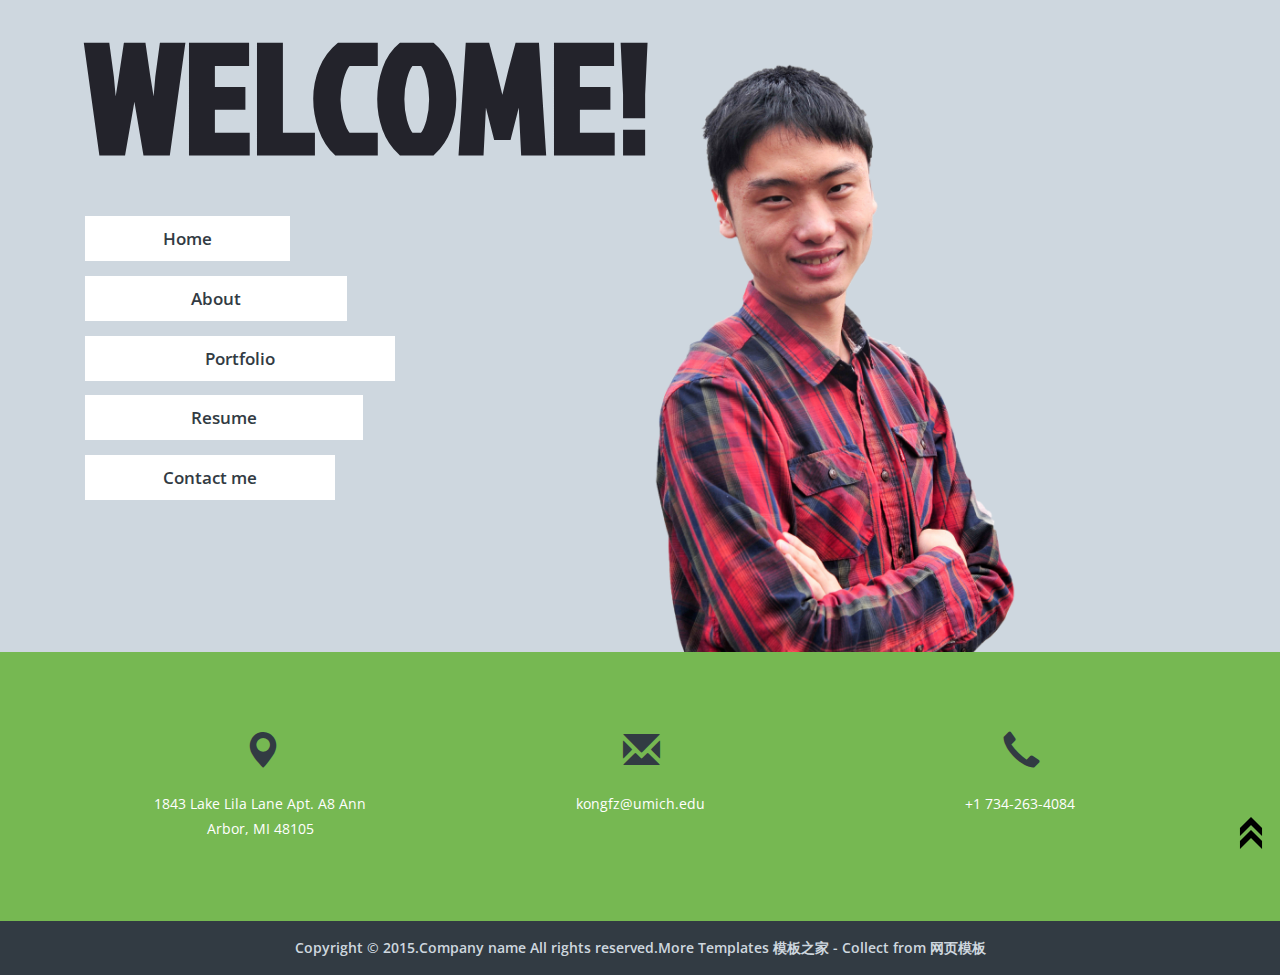
==== index.html @ 65437d1b "first" ====
<!DOCTYPE html>
<html>
<head>
	<title>Fanzhong Kong's website</title>
	<!--fonts-->
		<link href='http://fonts.useso.com/css?family=Jockey+One' rel='stylesheet' type='text/css'>
		<link href='http://fonts.useso.com/css?family=Open+Sans:300italic,400italic,600italic,700italic,800italic,400,300,600,700,800' rel='stylesheet' type='text/css'>
	<!--//fonts-->
			<link href="css/bootstrap.css" rel="stylesheet">
			<link href="css/style.css" rel="stylesheet" type="text/css" media="all" />
	
		<meta name="viewport" content="width=device-width, initial-scale=1">
		<meta http-equiv="Content-Type" content="text/html; charset=utf-8" />
		<meta name="keywords" content="Fanzhong Kong Resume"/>
		<meta name="author" content="Fanzhong Kong">
		<script type="application/x-javascript"> addEventListener("load", function() { setTimeout(hideURLbar, 0); }, false); function hideURLbar(){ window.scrollTo(0,1); } </script>
	
		<script type="text/javascript" src="js/jquery.min.js"></script>
		<script src="js/modernizr.custom.97074.js"></script>
</head>
<body>
<!-- banner -->
<div id="home" class="banner">
	<div class="container">
		<div class="banner-grids">
			<div class="col-md-4 navigation">
				<div class="nav-left">
					<div class="grid__item color-4">
						<a class="link link--kumya" href="#home"><span data-letters="Welcome">Welcome!</span></a>
					</div>
				</div>
				<div class="nav-right">
						<span class="menu"><img src="images/menu.png" alt="" /></span>
							<nav class="cl-effect-1">
								<ul class="nav1">
									<li><a class="scroll" href="#home">Home</a></li>
									<li><a class="scroll" href=".\about.html">About</a></li>
									<li><a class="scroll" href="Project.html">Portfolio</a></li>
									<li><a class="scroll" href="res2.pdf">Resume</a></li>
									<li><a class="scroll" href="#contact">Contact me</a></li>
								</ul>
							</nav>
							<!-- script for menu -->
							<script> 
								$( "span.menu" ).click(function() {
								$( "ul.nav1" ).slideToggle( 300, function() {
								 // Animation complete.
								});
								});
							</script>
							<!-- //script for menu -->

				</div>
				<div class="clearfix"></div>
			</div>
			<div class="col-md-8 banner-image text-center">
				<img src="images/banner.png" width = "100%" height = "100%" alt=""/>
			</div>
			<div class="clearfix"></div>
		</div>
	</div>
</div>
<!-- contact-us -->
<div id="contact" class="contact-us">
	<div class="container">
		<div class="contact-grids">
			<div class="col-md-4 contact-grid text-center">
				<div class="point-icon"><span class="glyphicon glyphicon-map-marker" aria-hidden="true"></span></div>
				<p>1843 Lake Lila Lane Apt. A8 Ann Arbor, MI 48105</p>
			</div>
			<div class="col-md-4 contact-grid text-center">
				<div class="point-icon"><span class="glyphicon glyphicon-envelope" aria-hidden="true"></span></div>
				<p><a href="mailto:kongfz@umich.edu">kongfz@umich.edu</a></p>
			</div>
			<div class="col-md-4 contact-grid text-center">
				<div class="point-icon"><span class="glyphicon glyphicon-earphone" aria-hidden="true"></span></div>
				<p>+1 734-263-4084</p>
			</div>
			<div class="clearfix"></div>
		</div>
    </div>
</div>
<!-- //contact-us -->
<footer>
<div class="copy-right">
	<div class="container">
		<p>Copyright &copy; 2015.Company name All rights reserved.More Templates <a href="http://www.cssmoban.com/" target="_blank" title="模板之家">模板之家</a> - Collect from <a href="http://www.cssmoban.com/" title="网页模板" target="_blank">网页模板</a></p>
	</div>
</div>
</footer>
	<a href="#" id="toTop" style="display: block;"> <span id="toTopHover" style="opacity: 1;"> </span></a>
<!-- //smooth scrolling -->
</body>
</html>
---- css/style.css ----
body{
	margin:0;
	padding:0;
	background:#fff;
	font-family: 'Open Sans', sans-serif !important;
 }
body a{
	transition:0.5s all;
	-webkit-transition:0.5s all;
	-moz-transition:0.5s all;
	-o-transition:0.5s all;
	-ms-transition:0.5s all;
}
h1,h2,h3,h4,h5,h6{
	margin:0;			   
}
p{
	margin:0;
}
ul{
margin:0;
padding:0;
}
/*-- banner --*/
.banner{
background:#ced7df;
}
/*-- menu --*/
.nav-right span{
	display:none;
	}
/*-- //menu --*/
.banner-grids{
margin-top:0px;
}
.navigation {
  padding-top: 18px;
}
.nav-right ul {
  padding: 0;
  margin: 38px 0 0 0;
}
.nav-right ul li{
display:block;
  line-height: 4.2em;
}
.nav-right ul li a {
  color: #323b43;
  margin: 0px 0px;
  font-size: 17px;
  padding: 11px 104px;
  background: #fff;
  font-weight: 600;
  text-decoration: none;
}
.nav-left a {
  font-size: 11em;
  font-weight: 600;
 color: #23232b;
  text-transform: uppercase;
  text-decoration: none;
font-family: 'Jockey One', sans-serif;
}
.copyrights{
	text-indent:-9999px;
	height:0;
	line-height:0;
	font-size:0;
	overflow:hidden;
}
.nav-right ul li:nth-child(2) a {
  padding: 11px 90px;
}
.nav-right ul li:nth-child(1) a {
  padding: 11px 62px;
}
.nav-right ul li:nth-child(4) a {
  padding: 11px 90px;
}
.nav-right ul li:nth-child(5) a {
  padding: 11px 62px;
}
.nav-right ul li a:hover{
	color:#323b43;
	transition:.5s all;
	-webkit-transition:.5s all;
	-moz-transition:.5s all;
	-o-transition:.5s all;
	-ms-transition:.5s all;
	}

/*-- //banner --*/
/*-- effect for nav --*/
.cl-effect-1 a::before,
.cl-effect-1 a::after {
	display: inline-block;
	opacity: 0;
	-webkit-transition: -webkit-transform 0.3s, opacity 0.2s;
	-moz-transition: -moz-transform 0.3s, opacity 0.2s;
	transition: transform 0.3s, opacity 0.2s;
}

.cl-effect-1 a::before {
	margin-right: 10px;
	content: '[';
	-webkit-transform: translateX(20px);
	-moz-transform: translateX(20px);
	transform: translateX(20px);
}

.cl-effect-1 a::after {
	margin-left: 10px;
	content: ']';
	-webkit-transform: translateX(-20px);
	-moz-transform: translateX(-20px);
	transform: translateX(-20px);
}

.cl-effect-1 a:hover::before,
.cl-effect-1 a:hover::after,
.cl-effect-1 a:focus::before,
.cl-effect-1 a:focus::after {
	opacity: 1;
	-webkit-transform: translateX(0px);
	-moz-transform: translateX(0px);
	transform: translateX(0px);
}
/*-- //effect --*/
/*-- my skills --*/
/*--- circles --*/
.our-skills{
background:#323b43;
padding:80px 0;
}
.circles-text-wrp {
	font-size: 30px;
	color: #fff;
	font-weight: 300;
	}
/*--- //circles --*/
.skill-grids {
  margin-top: 60px;
}
.skills-grid p{
	margin: 34px 0 0 0;
	font-size: 22px;
	color: #ced7df;
	}
.skill-info h2{
font-family: 'Jockey One', sans-serif;
	margin: 0;
	color: #ced7df;
	font-size: 44px;
	text-align:center;
	font-weight:400;
	}
/*-- //my skills --*/
/*-- gallery --*/
div#portfolio {
  background: #ced7df;
  padding: 80px 0;
}
.da-thumbs {
	list-style: none;
	position: relative;
	margin: 0;
	padding: 0;
}
.da-thumbs li {
  float: left;
  margin: 0.4%;
  background:#fff;
  padding: 8px;
  position: relative;
  width: 32.4%;
}
.da-thumbs li a,
.da-thumbs li a img {
  display: block;
  position: relative;
  width: 100%;
}
.da-thumbs li a {
	overflow: hidden;
}
.da-thumbs li a div {
  position: absolute;
  background:#ced7df;
  width: 100%;
  height: 100%;
}
.da-thumbs li a div  h5 {
  font-family: 'Jockey One', sans-serif;
  color: #323b43;
  font-size: 24px;
  margin: 4.2em 0 0 0;
  text-align: center;
}
/*--//gallery--*/
.gallery h3{
  font-family: 'Jockey One', sans-serif;
  margin: 0;
  color: #76b852;
  font-size: 44px;
  text-align: center;
  font-weight: 400;
  }
ul#da-thumbs {
  margin-top: 60px;
}
.banner-image img{
width:57%;
}

/* Kumya */
.link--kumya {
	font-size: 6.5em;
	overflow: hidden;
	line-height: 1;
	
	color:#4eacff;
}

.link--kumya:hover {
	color: #fff;
}

.link--kumya::after {
	content: '';
	position: absolute;
	top: 0;
	right: 0;
	z-index: -1;
	background: #242424;
	-webkit-transform: translate3d(101%,0,0);
	transform: translate3d(101%,0,0);
	-webkit-transition: -webkit-transform 0.5s;
	transition: transform 0.5s;
	-webkit-transition-timing-function: cubic-bezier(0.7,0,0.3,1);
	transition-timing-function: cubic-bezier(0.7,0,0.3,1);
}

.link--kumya:hover::after {
	-webkit-transform: translate3d(0,0,0);
	transform: translate3d(0,0,0);
}

.link--kumya span {
	display: block;
	position: relative;
}

.link--kumya span::before {
	content: attr(data-letters);
	position: absolute;
	color:#4eacff;
	left: 0;
	overflow: hidden;
	white-space: nowrap;
	width: 0%;
	-webkit-transition: width 0.5s;
	transition: width 0.5s;
	-webkit-transition-timing-function: cubic-bezier(0.7,0,0.3,1);
	transition-timing-function: cubic-bezier(0.7,0,0.3,1);
}

.link--kumya:hover span::before {
	width: 100%;
}
/*--about--*/
.about-grids {
  margin-top: 60px;
}
.about {
  background:#76b852;
  padding: 80px 0;
}
.about-info h3 {
  font-family: 'Jockey One', sans-serif;
  margin: 0;
  color:#323b43;
  font-size: 44px;
  text-align: center;
  font-weight: 400;
}
.about-info h4 {
  text-align: center;
  font-size: 17px;
  color:#d9ffc4;
  font-weight: 600;
  margin: 10px 0 16px 0;
  font-style: italic;
}
.about-info p {
  text-align: center;
  font-size: 14px;
  color: #fff;
  width: 71%;
  margin: 0 auto;
  line-height: 1.8em;
}
.about-grid h4{
  font-family: 'Jockey One', sans-serif;
  text-align: left;
  color: #d9ffc4;
  font-size: 24px;
  text-transform: uppercase;
}
.about-grid p{
  text-align: left;
  color: #fff;
  font-size: 14px;
  line-height: 1.8em;
  padding: 2em 0 0 0;
}
/*--/about--*/
/*--services--*/
.services{
background:#59626a;
padding:80px 0;
}
.ser-head h3{
  font-family: 'Jockey One', sans-serif;
  margin: 0;
  color: #76b852;
  font-size: 44px;
  text-align: center;
  font-weight: 400;
}
.wel-grids{
margin-top:50px;
}
.wel-grid .icon {
  width: 100px;
  height: 100px;
  border-radius: 50%;
  background:#76b852;
  margin: 0 auto;
  text-align: center;
  position: relative;	
}
.btm-clr .glyphicon-star,.btm-clr .glyphicon-cog,.btm-clr .glyphicon-map-marker,.btm-clr .glyphicon-thumbs-up,.btm-clr .glyphicon-globe {
  z-index: 9999;
  top: 27px;
  left: 0px;
  font-size: 45px;
  color: #fff;
}
.btm-clr .glyphicon-pencil{
   z-index: 9999;
  top: 31px;
  left: 1px;
  font-size: 37px;
  color: #fff; 
 }
.wel-grid .icon img {
  padding: 23px 0 0 0;
  position: relative;
  z-index: 100;
  transition: all 0.3s ease 0s;
}
.wel-grid .icon:before {
  content: '';
  width: 100%;
  height: 100%;
  border-radius: 50%;
  background:#323b43;
  position: absolute;
  top: 0;
  left: 0;
  z-index: 10;
  -webkit-transform: scale(0);
  -moz-transform: scale(0);
  -ms-transform: scale(0);
  -o-transform: scale(0);
  transform: scale(0);
  transition: all 0.3s ease 0s;
}
.wel-grid:hover .icon img {
  -webkit-transform: scale(0.9);
  -moz-transform: scale(0.9);
  -ms-transform: scale(0.9);
  -o-transform: scale(0.9);
  transform: scale(0.9);
}
.wel-grid:hover .icon:before {
  -webkit-transform: scale(1);
  -moz-transform: scale(1);
  -ms-transform: scale(1);
  -o-transform: scale(1);
  transform: scale(1);
}
.wel-grid.btm-gre  .icon {
  width: 100px;
  height: 100px;
  border-radius: 50%;
  background: #323b43;
  margin: 0 auto;
  text-align: center;
  position: relative;	
}
.wel-grid.btm-gre .icon:before {
  content: '';
  width: 100%;
  height: 100%;
  border-radius: 50%;
  background:#76b852;
  position: absolute;
  top: 0;
  left: 0;
  z-index: 10;
  -webkit-transform: scale(0);
  -moz-transform: scale(0);
  -ms-transform: scale(0);
  -o-transform: scale(0);
  transform: scale(0);
  transition: all 0.3s ease 0s;
}
.wel-grid.btm-gre:hover .icon img {
  -webkit-transform: scale(0.9);
  -moz-transform: scale(0.9);
  -ms-transform: scale(0.9);
  -o-transform: scale(0.9);
  transform: scale(0.9);
}
.wel-grid.btm-gre:hover .icon:before {
  -webkit-transform: scale(1);
  -moz-transform: scale(1);
  -ms-transform: scale(1);
  -o-transform: scale(1);
  transform: scale(1);
}
.wel-grid h3{
  margin: 20px 0 16px 0;
  font-size: 20px;
  color: #ced7df;
  font-weight: 600;
}
.wel-grid.btm-gre h3{
color:#76b852 !important;
}
.wel-grid p {
  font-size: 14px;
  margin: 7px 0;
  color:#fff;
  line-height: 1.8em;
}
.wel-grid:nth-child(4),.wel-grid:nth-child(5),.wel-grid:nth-child(6){
margin-top:50px;
}
/*--//services--*/
/*--news--*/
.news{
background:#76b852;
padding:80px 0;
}
.news form input[type="text"] {
  width: 100%;
  color: #898888;
  outline: none;
  font-size: 14px;
  padding: 15px 15px;
  border: none;
  -webkit-appearance: none;
}
.news form input[type="submit"] {
  background: #323b43;
  padding: 13px 10px 12px 10px;
  margin-top: 0px;
  color: #fff;
  font-size: 18px;
  text-transform:uppercase;
  font-weight: 600;
  display: block;
  outline: none;
  border: none;
  width: 100%;
  	transition:0.5s all;
	-webkit-transition:0.5s all;
	-moz-transition:0.5s all;
	-o-transition:0.5s all;
	-ms-transition:0.5s all;
}
.news form input[type="submit"]:hover{
color:#76b852;  
}
.button {
  float: right;
  width: 30%;
}
.name {
  float: left;
  width: 70%;
}
.na-m {
  width: 60%;
  margin: 0 auto;
}
.news h3 {
  font-family: 'Jockey One', sans-serif;
  margin: 0;
  color:#323B43;
  font-size: 44px;
  text-align: center;
  font-weight: 400;
}
.news p {
text-align:center;
  font-size: 14px;
  color: #fff;
  line-height: 1.8em;
  margin: 20px 0 30px 0;
}
/*--//news--*/
/*-- get-in --*/
.get-in-touch{
  background: #ced7df;
		padding:80px 0;
		}
.get-info h3{
  font-family: 'Jockey One', sans-serif;
  margin: 0;
  color: #76b852;
  font-size: 44px;
  text-align: center;
  font-weight: 400;
		}
.get-info h4{
	margin:12px 0;
	color:#898989;
	font-size: 17px;
	}
.get-info p{
line-height:1.8em;
	color: #000;
	margin: 15px auto 45px auto;
	width: 50%;
	font-size: 14px;
	text-align: center;
		}
.map iframe{
	width:100%;
	height:390px;
	}
.contact-us{
  background:#76b852;
	padding: 80px 0 80px 0;
	}
.contact-grid p{
	color: #fff;
  margin: 18px auto 0 auto;
	width: 61%;
	font-size: 14px;
  line-height: 1.8em;
	}
.contact-grid p a{
	color: #fff;
	text-decoration:none;
	}
.contact-grid p a:hover{
	color: #323b43;
	}
.contact-info {
	margin-top: 60px;
	}
.contact-info input[type="text"]{
	width: 31%;
}
.contact-info input[type="text"]:nth-child(3){
margin-right:0;
}
.contact-info input[type="text"],.contact-info textarea{
background:#ffffff;
border:none;
	color: #c9c9c9;
	margin: 0 25px 23px 0;
	padding: 12px 10px;
	outline: none;
	}
.contact-info textarea{
margin-right:0;
	width: 98%;
	resize: none;
	height: 225px;
	}
.contact-info input[type=submit] {
color: #fff;
  padding: 13px 43px;
  font-size: 16px;
  cursor: pointer;
  font-weight: 600;
  background: #323b43;
  border: none;
	}
.contact-info input[type=submit]:hover {
	background:#ced7df;
	color: #323b43;
	transition: .5s all;
	-webkit-transition: .5s all;
	-o-transition: .5s all;
	-ms-transition: .5s all;
	-moz-transition: .5s all;	
	}
.point-icon .glyphicon-map-marker,.point-icon .glyphicon-envelope,.point-icon .glyphicon-earphone{
   z-index: 9999;
  top: 0px;
  left: 1px;
  font-size: 37px;
  color: #323b43; 
 }
/*-- get-in --*/
/*-- copy --*/
.copy-right{
background:#323b43;
padding:17px 0;
}
.copy-right p{
text-align:center;
margin:0 0 0px 0;
font-size:14px;
color: #ced7df;
font-weight:600;
}
.copy-right p a{
text-decoration:none;
color: #ced7df;
}
.copy-right p a:hover{
color:#76b852;
}
/*-- copy --*/
/*-- to-top --*/
#toTop {
	display: none;
	text-decoration: none;
	position: fixed;
	bottom: 52px;
	right: 1%;
	overflow: hidden;
	z-index: 999; 
	width: 32px;
	height: 32px;
	border: none;
	text-indent: 100%;
	background: url("../images/arr.png") no-repeat 0px 0px;
}
#toTopHover {
	width: 32px;
	height: 32px;
	display: block;
	overflow: hidden;
	float: right;
	opacity: 0;
	-moz-opacity: 0;
	filter: alpha(opacity=0);
}
/*-- //to-top --*/
/*-- responsive media queries --*/
@media (max-width: 1024px){
	.nav-left a {
	  font-size: 8em;
	  }
	.nav-right ul li a {
	  font-size: 15px;
	  padding: 10px 70px;
	  }
	.nav-right ul {
	  margin: 27px 0 0 0;
	}
	.nav-right ul li {
	  line-height: 3.8em;
	}
	.nav-right ul li:nth-child(2) a ,.nav-right ul li:nth-child(4) a {
	  padding: 10px 55px;
	}
	.nav-right ul li:nth-child(1) a,.nav-right ul li:nth-child(5) a {
	  padding: 10px 45px;
	}
	.about,.our-skills,div#portfolio,.services,.news,.get-in-touch,.contact-us {
	  padding: 60px 0;
	}
	.about-info p {
	  width: 82%;
	  }
	.about-grids,ul#da-thumbs,.wel-grids,.contact-info,.skill-grids {
	  margin-top: 45px;
	}
	.about-info h3 ,.skill-info h2,.gallery h3,.ser-head h3,.news h3,.get-info h3{
	  font-size: 40px;
	  }
	.about-grid h4 {
	  font-size: 22px;
	  }
	.about-grid p {
	  padding: 1.5em 0 0 0;
	}
	.circles-text-wrp {
	  font-size: 40px !important;
	  }
	.da-thumbs li a div h5 {
	  margin: 3.5em 0 0 0;
	  }
	.na-m {
	  width: 57%;
	  }
	.news form input[type="text"] {
	  padding: 11px 15px;
	  }
	.news form input[type="submit"] {
	  padding: 9px 10px 8px 10px;
	  }
	.get-info p {
	  width: 57%;
	  }
	.map iframe {
	  height: 300px;
	}
	.contact-grid p {
	  width: 68%;
	  }
	.contact-info input[type="text"], .contact-info textarea {
	  padding: 10px 10px;
	  }
	.contact-info textarea {
	  width: 100%;
	  height: 192px;
	}
	.contact-info input[type="text"] {
	  width: 32%;
	}
	.contact-info input[type="text"], .contact-info textarea {
	  margin: 0 15px 23px 0;
	}
	.contact-info input[type=submit] {
	  padding: 10px 17px;
	  }
	.skills-grid p {
	  margin: 25px 0 0 0;
	  font-size: 19px;
	  }
}
@media (max-width: 800px){
	.navigation {
	  float: left;
	  width: 30%;
	}
	.banner-image {
	  float: left;
	  width: 70%;
	}
	.banner-image img {
	  width: 65%;
	}
	.banner-grids {
	}
	.nav-left a {
	  font-size: 7em;
	}
	.nav-right ul li a {
	  font-size: 14px;
	  padding: 8px 47px;
	}
	.nav-right ul li:nth-child(2) a ,.nav-right ul li:nth-child(4) a {
	  padding: 8px 37px;
	}
	.nav-right ul li:nth-child(1) a,.nav-right ul li:nth-child(5) a {
	  padding: 8px 27px;
	}
	.nav-right ul li {
	  line-height: 3.5em;
	}
	.nav-right ul {
	  margin: 23px 0 0 0;
	}
	.about, .our-skills, div#portfolio, .services, .news, .get-in-touch, .contact-us {
	  padding: 50px 0;
	}
	.about-info h3, .skill-info h2, .gallery h3, .ser-head h3, .news h3, .get-info h3 {
	  font-size: 35px;
	}
	.about-info h4 {
	  font-size: 15px;
	  }
	.about-info p,.about-grid p,.wel-grid p ,.news p,.get-info p,.contact-grid p{
	  font-size: 13px;
	  }
	.about-info p {
	  width: 95%;
	}
	.about-grid {
	  float: left;
	  width: 50%;
	}
	.about-grid p {
	  padding: 1em 0 0 0;
	}
	.about-grids, ul#da-thumbs, .wel-grids, .contact-info {
	  margin-top: 30px;
	}
	.skills-grid {
	  padding: 0 10px;
	  float: left;
	  width: 25%;
	}
	.skills-grid p {
	  margin: 13px 0 0 0;
	  font-size: 16px;
	}
	.da-thumbs li a div h5 {
	  margin: 2.8em 0 0 0;
	}
	.da-thumbs li a div h5 {
	  font-size: 22px;
	  }
	.wel-grid {
	  float: left;
	  width: 33.3%;
	}
	.wel-grid h3 {
	  font-size: 18px;
	  }
	.wel-grid .icon,.wel-grid.btm-gre .icon {
	  width: 87px;
	  height: 87px;
	  }
	.btm-clr .glyphicon-star, .btm-clr .glyphicon-cog, .btm-clr .glyphicon-map-marker, .btm-clr .glyphicon-thumbs-up, .btm-clr .glyphicon-globe {
	  font-size: 35px;
	  }
	  .btm-clr .glyphicon-pencil {
		  top: 26px;
		  left: 1px;
		  font-size: 32px;
		  }
	.wel-grid h3 {
	  margin: 16px 0 10px 0;
	  }
	.wel-grid:nth-child(4), .wel-grid:nth-child(5), .wel-grid:nth-child(6) {
	  margin-top: 35px;
	}
	.news form input[type="submit"] {
	  padding: 8px 10px 8px 10px;
	  font-size: 16px;
	  }
	.news form input[type="text"] {
	  padding: 9px 15px;
	}
	.get-info p {
	  width: 66%;
	}
	.get-info p {
	  margin: 11px auto 30px auto;
	  }
	.get-info h4 {
	  font-size: 15px;
	}
	.get-info h4 {
	  margin: 9px 0;
	  }
	.map iframe {
	  height: 250px;
	}
	.contact-grid.text-center {
	  float: left;
	  width: 33.3%;
	}
	.contact-grid p {
	  width: 100%;
	}
	.contact-info input[type="text"], .contact-info textarea {
	font-size:13px;
	  padding: 8px 10px;
	  margin: 0 10px 20px 0;
	}
	.contact-info textarea {
	  height: 158px;
	}
	.contact-info input[type=submit] {
	  font-size: 14px;
	  padding: 8px 9px;
	}
	.copy-right p {
	font-size: 13px;
	}
}
@media (max-width: 768px){
	.navigation {
	  float: left;
	  width: 30%;
	}
	.banner-image {
	  float: left;
	  width: 70%;
	}
	.banner-image img {
	  width: 65%;
	}
	.banner-grids {
	  margin-top: 0px;
	}
	.nav-left a {
	  font-size: 7em;
	}
	.nav-right ul li a {
	  font-size: 14px;
	  padding: 8px 47px;
	}
	.nav-right ul li:nth-child(2) a ,.nav-right ul li:nth-child(4) a {
	  padding: 8px 37px;
	}
	.nav-right ul li:nth-child(1) a,.nav-right ul li:nth-child(5) a {
	  padding: 8px 27px;
	}
	.nav-right ul li {
	  line-height: 3.5em;
	}
	.nav-right ul {
	  margin: 23px 0 0 0;
	}
	.about, .our-skills, div#portfolio, .services, .news, .get-in-touch, .contact-us {
	  padding: 50px 0;
	}
	.about-info h3, .skill-info h2, .gallery h3, .ser-head h3, .news h3, .get-info h3 {
	  font-size: 35px;
	}
	.about-info h4 {
	  font-size: 15px;
	  }
	.about-info p,.about-grid p,.wel-grid p ,.news p,.get-info p,.contact-grid p{
	  font-size: 13px;
	  }
	.about-info p {
	  width: 95%;
	}
	.about-grid {
	  float: left;
	  width: 50%;
	}
	.about-grid p {
	  padding: 1em 0 0 0;
	}
	.about-grids, ul#da-thumbs, .wel-grids, .contact-info {
	  margin-top: 30px;
	}
	.skills-grid {
	  padding: 0 10px;
	  float: left;
	  width: 25%;
	}
	.skills-grid p {
	  margin: 13px 0 0 0;
	  font-size: 16px;
	}
	.da-thumbs li a div h5 {
	  margin: 2.8em 0 0 0;
	}
	.da-thumbs li a div h5 {
	  font-size: 22px;
	  }
	.wel-grid {
	  float: left;
	  width: 33.3%;
	}
	.wel-grid h3 {
	  font-size: 18px;
	  }
	.wel-grid .icon,.wel-grid.btm-gre .icon {
	  width: 87px;
	  height: 87px;
	  }
	.btm-clr .glyphicon-star, .btm-clr .glyphicon-cog, .btm-clr .glyphicon-map-marker, .btm-clr .glyphicon-thumbs-up, .btm-clr .glyphicon-globe {
	  font-size: 35px;
	  }
	.wel-grid h3 {
	  margin: 16px 0 10px 0;
	  }
	.wel-grid:nth-child(4), .wel-grid:nth-child(5), .wel-grid:nth-child(6) {
	  margin-top: 35px;
	}
	.news form input[type="submit"] {
	  padding: 8px 10px 8px 10px;
	  font-size: 16px;
	  }
	.news form input[type="text"] {
	  padding: 9px 15px;
	}
	.get-info p {
	  width: 66%;
	}
	.get-info p {
	  margin: 11px auto 30px auto;
	  }
	.get-info h4 {
	  font-size: 15px;
	}
	.get-info h4 {
	  margin: 9px 0;
	  }
	.map iframe {
	  height: 250px;
	}
	.contact-grid.text-center {
	  float: left;
	  width: 33.3%;
	}
	.contact-grid p {
	  width: 100%;
	}
	.contact-info input[type="text"], .contact-info textarea {
	font-size:13px;
	  padding: 8px 10px;
	  margin: 0 10px 20px 0;
	}
	.contact-info textarea {
	  height: 158px;
	}
	.contact-info input[type=submit] {
	  font-size: 14px;
	  padding: 8px 9px;
	}
	.copy-right p {
	font-size: 13px;
	}
	.btm-clr .glyphicon-pencil {
	top: 26px;
	left: 1px;
	font-size: 32px;
	}
}
@media (max-width: 640px){
	.nav-left a {
	  font-size: 5.5em;
	}
	.navigation {
	  padding-top: 0;
	}
	.nav-right ul {
	  margin: 19px 0 0 0;
	}
	.nav-right ul li a {
	  font-size: 13px;
	  padding: 8px 30px;
	}
	.nav-right ul li:nth-child(2) a ,.nav-right ul li:nth-child(4) a {
	  padding: 8px 20px;
	}
	.nav-right ul li:nth-child(1) a,.nav-right ul li:nth-child(5) a {
	  padding: 8px 10px;
	}
	.nav-right ul li {
	  line-height: 3.2em;
	}
	.about, .our-skills, div#portfolio, .services, .news, .get-in-touch, .contact-us {
	  padding: 45px 0;
	}
	.about-info p {
	  width: 100%;
	}
	.skills-grid {
	  width: 50%;
	}
	.skills-grid:nth-child(3),.skills-grid:nth-child(4)  {
	margin:30px 0;
	}
	.da-thumbs li a div h5 {
	  margin: 2.1em 0 0 0;
	}
	.wel-grid p {
	  margin: 0px 0;
	  }
	.wel-grid h3 {
	  font-size: 17px;
	}
	.about-info h3, .skill-info h2, .gallery h3, .ser-head h3, .news h3, .get-info h3 {
	  font-size: 30px;
	}
	.news form input[type="submit"] {
	  padding: 8px 10px 8px 10px;
	  font-size: 14px;
	}
	.na-m {
	  width: 61%;
	}
	.news form input[type="submit"] {
	  padding: 9px 10px 9px 10px;
	  }
	.get-info h4 {
	  font-size: 13px;
	}
	.get-info p {
	  width: 80%;
	}
	.get-info p {
	  margin: 10px auto 25px auto;
	}
	.map iframe {
	  height: 210px;
	}
	.point-icon .glyphicon-map-marker, .point-icon .glyphicon-envelope, .point-icon .glyphicon-earphone {
	  font-size: 28px;
	  }
	.contact-grid p {
	  margin: 9px auto 0 auto;
	  }
	.contact-grid{
	  padding: 0 10px;
	}
	.contact-info input[type="text"], .contact-info textarea {
	  margin: 0px 8px 16px 0;
	}
	.contact-info textarea {
	  height: 146px;
	}
	.contact-info input[type=submit] {
	  font-size: 13px;
	}
	.wel-grid {
	  padding: 0 10px;
	}
	.wel-grid h3 {
	  margin: 14px 0 10px 0;
	}
	.about-grid h4 {
	  font-size: 20px;
	}
}
@media (max-width: 480px){
	.about-info h3, .skill-info h2, .gallery h3, .ser-head h3, .news h3, .get-info h3 {
	  font-size: 26px;
	}
	.about-info h4 {
	  margin: 10px 0 11px 0;
	  }
	.about-grid {
	  float: left;
	  width: 100%;
	  padding: 0;
	}
	.about-grids, ul#da-thumbs, .wel-grids, .contact-info {
	  margin-top: 22px;
	}
	.about-grid:nth-child(2) {
	  margin-top: 25px;
	}
	.about-grid h4 {
	  font-size: 19px;
	}
	.skills-grid p {
	  font-size: 15px;
	}
	.da-thumbs li a div h5 {
	  font-size: 19px;
	}
	.da-thumbs li a div h5 {
	  margin: 1.8em 0 0 0;
	}
	.wel-grid {
	  float: left;
	  width: 50%;
	}
	.wel-grid:nth-child(4), .wel-grid:nth-child(5), .wel-grid:nth-child(6),.wel-grid:nth-child(3) {
	  margin-top: 35px;
	}
	.na-m {
	  width: 83%;
	}
	.get-info p {
	  width: 100%;
	}
	.contact-grid p {
	  font-size: 12px;
	}
	.contact-info input[type="text"] {
	  width: 100%;
	}
	.contact-info input[type="text"], .contact-info textarea {
	  margin: 0px 0px 16px 0;
	}
	.contact-info textarea {
	  height: 123px;
	}
	.navigation {
	  padding: 0 10px;
	}
	.nav-left a {
	  font-size: 4em;
	}
	.nav-right ul {
	  margin: 10px 0 0 0;
	}
	.banner-image img {
	  width: 81%;
	}
	.nav-right ul li a {
	  padding: 8px 11px;
	}
	.nav-right ul li:nth-child(2) a ,.nav-right ul li:nth-child(4) a {
	  padding: 8px 7px;
	}
	.nav-right ul li:nth-child(1) a,.nav-right ul li:nth-child(5) a {
	  padding: 8px 4px;
	}
	
}
@media (max-width: 320px){
.navigation {
padding:0;
  width: 100%;
  text-align: center;
}
	span.menu img{
	width:98%;
	}
	span.menu {
	   display: block;
	  cursor: pointer;
	  position: relative;
	  text-align: right;
  width: 100%;
  margin: 0px 0 0px 0px;
	}
	ul.nav1{
		display:none;
		background:#ced7df;
		}
	.nav-right ul.nav1 li {
		display: inline-block;
		text-align: center;
		margin: 0;
		width: 100%;
		padding: 0px 0;
		}
	.nav-right ul {
		  background:#ced7df;
		  position: absolute;
			padding: 0px 0;
		  margin: 0;
		  top:44px;
		  left: 0%;
		  width: 100%;
		  z-index: 999;
		  width: 100%;
		}
	.nav-right ul li a {
		  display:block;
		  margin:0px 0;
		}

	.nav-right {
	   width: 12%;
	  margin: 6px 0 0 0;
	  float: right;
	}
	.nav-right ul li {
	  line-height: 1.5em;
	}
	.banner-grids {
	  margin-top: 0px;
	}
	.nav-left a {
	  font-size: 3em;
	}
	.nav-left {
	  width: 29.2%;
	  float:left;
	}
	.banner-image img {
	  width: 55%;
	}
	.banner-image {
	  margin-top: 30px;
	padding:0;
	  width: 100%;
	}
	.about, .our-skills, div#portfolio, .services, .news, .get-in-touch, .contact-us {
	  padding: 35px 0;
	}
	.about-info h3, .skill-info h2, .gallery h3, .ser-head h3, .news h3, .get-info h3 {
	  font-size: 24px;
	}
	.about-grid h4 {
	  font-size: 17px;
	}
	.skills-grid {
	  width: 100%;
	  padding: 0;
	}
	.skills-grid:nth-child(3), .skills-grid:nth-child(4) ,.skills-grid:nth-child(2){
	  margin: 30px 0 0 0;
	}
	.da-thumbs li {
	  width: 49%;
	}
	.da-thumbs li a div h5 {
	  margin: 1.6em 0 0 0;
	}
	.wel-grid {
	  float: left;
	  width: 100%;
	}
	.wel-grid:nth-child(4), .wel-grid:nth-child(5), .wel-grid:nth-child(6), .wel-grid:nth-child(3),.wel-grid:nth-child(2) {
	  margin-top: 35px;
	}
	.news p {
	  margin: 12px 0 20px 0;
	}
	.na-m {
	  width: 100%;
	}
	.name {
	  float: left;
	  width: 61%;
	}
	.button {
	  float: right;
	  width: 39%;
	}
	.map iframe {
	  height: 170px;
	}
	.contact-grid {
	  float: left;
	  width: 100% !important;
	  padding: 0;
	}
	.contact-grid:nth-child(2){
	margin:30px 0;
	}
	.contact-grid p {
	  font-size: 13px;
	}
.da-thumbs li {
  padding: 5px;
  }
}
/*-- //responsive media queries --*/
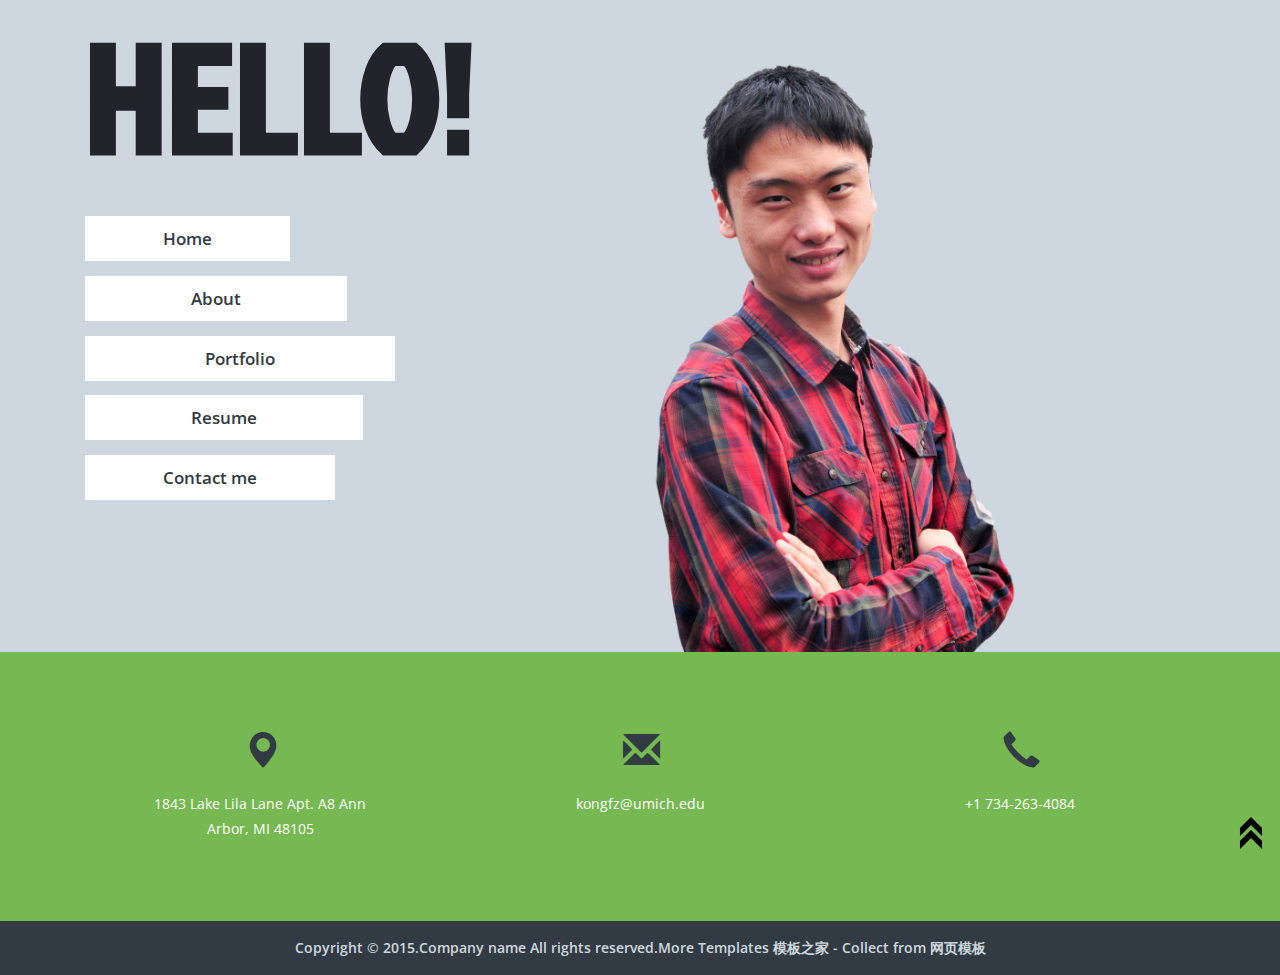
==== commit a5996b41: "try" ====
--- a/index.html
+++ b/index.html
@@ -26,7 +26,7 @@
 			<div class="col-md-4 navigation">
 				<div class="nav-left">
 					<div class="grid__item color-4">
-						<a class="link link--kumya" href="#home"><span data-letters="Welcome">Welcome!</span></a>
+						<a class="link link--kumya" href="#home"><span data-letters="Welcome">Hello!</span></a>
 					</div>
 				</div>
 				<div class="nav-right">
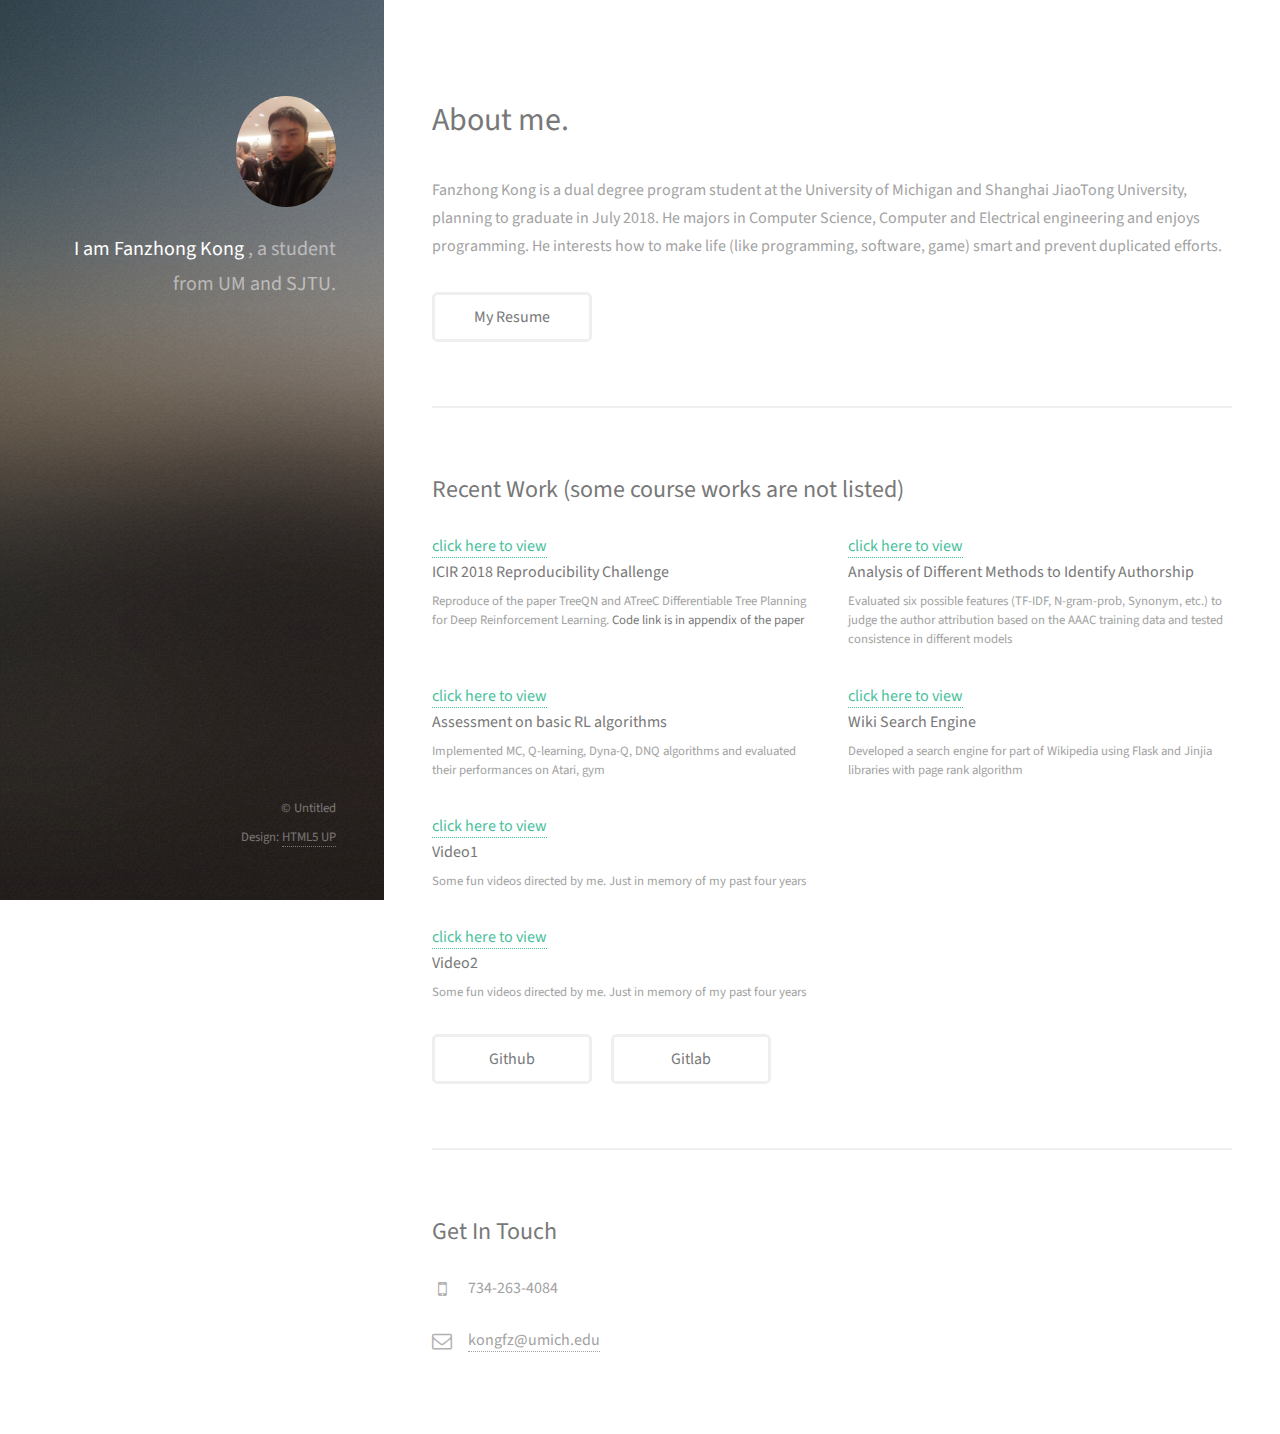
==== commit e780aecd: "init" ====
--- a/index.html
+++ b/index.html
@@ -1,94 +1,443 @@
-<!DOCTYPE html>
+<!DOCTYPE HTML>
+<!--
+	Strata by HTML5 UP
+	html5up.net | @ajlkn
+	Free for personal and commercial use under the CCA 3.0 license (html5up.net/license)
+-->
 <html>
-<head>
-	<title>Fanzhong Kong's website</title>
-	<!--fonts-->
-		<link href='http://fonts.useso.com/css?family=Jockey+One' rel='stylesheet' type='text/css'>
-		<link href='http://fonts.useso.com/css?family=Open+Sans:300italic,400italic,600italic,700italic,800italic,400,300,600,700,800' rel='stylesheet' type='text/css'>
-	<!--//fonts-->
-			<link href="css/bootstrap.css" rel="stylesheet">
-			<link href="css/style.css" rel="stylesheet" type="text/css" media="all" />
-	
-		<meta name="viewport" content="width=device-width, initial-scale=1">
-		<meta http-equiv="Content-Type" content="text/html; charset=utf-8" />
-		<meta name="keywords" content="Fanzhong Kong Resume"/>
-		<meta name="author" content="Fanzhong Kong">
-		<script type="application/x-javascript"> addEventListener("load", function() { setTimeout(hideURLbar, 0); }, false); function hideURLbar(){ window.scrollTo(0,1); } </script>
-	
-		<script type="text/javascript" src="js/jquery.min.js"></script>
-		<script src="js/modernizr.custom.97074.js"></script>
-</head>
-<body>
-<!-- banner -->
-<div id="home" class="banner">
-	<div class="container">
-		<div class="banner-grids">
-			<div class="col-md-4 navigation">
-				<div class="nav-left">
-					<div class="grid__item color-4">
-						<a class="link link--kumya" href="#home"><span data-letters="Welcome">Hello!</span></a>
-					</div>
+	<head>
+		<title>Fanzhong Kong's website </title>
+		<meta charset="utf-8" />
+		<meta name="viewport" content="width=device-width, initial-scale=1" />
+		<link rel="stylesheet" href="assets/css/main.css" />
+
+	</head>
+	<body id="top">
+
+		<!-- Header -->
+			<header id="header">
+				<div class="inner">
+					<a href="#" class="image avatar"><img src="images/myPhoto.jpg" alt="" /></a>
+					<h1><strong>I am Fanzhong Kong </strong>, <br />
+					a student from UM and SJTU. <br />
 				</div>
-				<div class="nav-right">
-						<span class="menu"><img src="images/menu.png" alt="" /></span>
-							<nav class="cl-effect-1">
-								<ul class="nav1">
-									<li><a class="scroll" href="#home">Home</a></li>
-									<li><a class="scroll" href=".\about.html">About</a></li>
-									<li><a class="scroll" href="Project.html">Portfolio</a></li>
-									<li><a class="scroll" href="res2.pdf">Resume</a></li>
-									<li><a class="scroll" href="#contact">Contact me</a></li>
+			</header>
+
+		<!-- Main -->
+			<div id="main">
+
+				<!-- One -->
+					<section id="one">
+						<header class="major">
+							<h2>About me.</h2>
+						</header>
+						<p>Fanzhong Kong is a dual degree program student at the University of Michigan and Shanghai JiaoTong University, planning to graduate in July 2018. He majors in Computer Science, Computer and Electrical engineering and enjoys programming. He interests how to make life (like programming, software, game) smart and prevent duplicated efforts. </p>
+						<ul class="actions">
+							<li><a href="resume.pdf" class="button" target="_blank"> My Resume </a></li>
+						</ul>
+					</section>
+
+				<!-- Two -->
+					<section id="two">
+						<h2>Recent Work (some course works are not listed)</h2>
+						<div class="row">
+							<article class="6u 12u$(xsmall) work-item">
+								<a target="_blank" href="https://gitlab.eecs.umich.edu/kongfz/TreeQN_ATreeC_repro/blob/master/report.pdf">click here to view </a>
+								<h3>ICIR 2018 Reproducibility Challenge </h3>
+								<p>Reproduce of the paper TreeQN and ATreeC Differentiable Tree Planning for Deep Reinforcement Learning. <strong>Code link is in appendix of the paper</strong> </p>
+							</article>
+							<article class="6u$ 12u$(xsmall) work-item">
+								<a target="_blank" href="https://gitlab.eecs.umich.edu/kongfz/NLP_Authorship_Report.git">click here to view </a>
+								<h3>Analysis of Different Methods to Identify Authorship</h3>
+								<p> Evaluated six possible features (TF-IDF, N-gram-prob, Synonym, etc.) to judge the author attribution based on the AAAC training data and tested consistence in different models </p>
+							</article>
+							<article class="6u 12u$(xsmall) work-item">
+								<a target="_blank" href="https://gitlab.eecs.umich.edu/kongfz/Assessment_on_basic_RL_algorithms">click here to view </a>
+								<h3>Assessment on basic RL algorithms  </h3>
+								<p> Implemented MC, Q-learning, Dyna-Q, DNQ algorithms and evaluated their performances on Atari, gym </p>
+							</article>
+							<article class="6u$ 12u$(xsmall) work-item">
+								<a target="_blank" href="https://github.com/kongfanzhong/Search_engine">click here to view </a>
+								<h3>Wiki Search Engine</h3>
+								<p>Developed a search engine for part of Wikipedia using Flask and Jinjia libraries with page rank algorithm</p>
+							</article>
+							<article class="6u$ 12u$(xsmall) work-item">
+								<a target="_blank" href="https://youtu.be/270kxqBGDgU">click here to view </a>
+								<h3>Video1</h3>
+								<p>Some fun videos directed by me. Just in memory of my past four years</p>
+							</article>
+							<article class="6u$ 12u$(xsmall) work-item">
+								<a target="_blank" href="https://youtu.be/3Ijg-g2OzFc">click here to view </a>
+								<h3>Video2</h3>
+								<p>Some fun videos directed by me. Just in memory of my past four years</p>
+							</article>
+
+						</div>
+						<ul class="actions">
+							<li><a href="https://github.com/kongfanzhong/" target="_blank" class="button">Github</a></li>
+							<li><a href="https://gitlab.eecs.umich.edu/kongfz" target="_blank" class="button">Gitlab</a></li>
+						</ul>
+					</section>
+
+				<!-- Three -->
+					<section id="three">
+						<h2>Get In Touch</h2>
+						
+						<div class="row">
+							
+							<div class="4u$ 12u$(small)">
+								<ul class="labeled-icons">
+									<li>
+										<h3 class="icon fa-mobile"><span class="label">Phone</span></h3>
+										734-263-4084
+									</li>
+									<li>
+										<h3 class="icon fa-envelope-o"><span class="label">Email</span></h3>
+										<a href="#">kongfz@umich.edu</a>
+									</li>
 								</ul>
-							</nav>
-							<!-- script for menu -->
-							<script> 
-								$( "span.menu" ).click(function() {
-								$( "ul.nav1" ).slideToggle( 300, function() {
-								 // Animation complete.
-								});
-								});
-							</script>
-							<!-- //script for menu -->
-
+							</div>
+						</div>
+					</section>
+
+				<!-- Four -->
+				<!--
+					<section id="four">
+						<h2>Elements</h2>
+
+						<section>
+							<h4>Text</h4>
+							<p>This is <b>bold</b> and this is <strong>strong</strong>. This is <i>italic</i> and this is <em>emphasized</em>.
+							This is <sup>superscript</sup> text and this is <sub>subscript</sub> text.
+							This is <u>underlined</u> and this is code: <code>for (;;) { ... }</code>. Finally, <a href="#">this is a link</a>.</p>
+							<hr />
+							<header>
+								<h4>Heading with a Subtitle</h4>
+								<p>Lorem ipsum dolor sit amet nullam id egestas urna aliquam</p>
+							</header>
+							<p>Nunc lacinia ante nunc ac lobortis. Interdum adipiscing gravida odio porttitor sem non mi integer non faucibus ornare mi ut ante amet placerat aliquet. Volutpat eu sed ante lacinia sapien lorem accumsan varius montes viverra nibh in adipiscing blandit tempus accumsan.</p>
+							<header>
+								<h5>Heading with a Subtitle</h5>
+								<p>Lorem ipsum dolor sit amet nullam id egestas urna aliquam</p>
+							</header>
+							<p>Nunc lacinia ante nunc ac lobortis. Interdum adipiscing gravida odio porttitor sem non mi integer non faucibus ornare mi ut ante amet placerat aliquet. Volutpat eu sed ante lacinia sapien lorem accumsan varius montes viverra nibh in adipiscing blandit tempus accumsan.</p>
+							<hr />
+							<h2>Heading Level 2</h2>
+							<h3>Heading Level 3</h3>
+							<h4>Heading Level 4</h4>
+							<h5>Heading Level 5</h5>
+							<h6>Heading Level 6</h6>
+							<hr />
+							<h5>Blockquote</h5>
+							<blockquote>Fringilla nisl. Donec accumsan interdum nisi, quis tincidunt felis sagittis eget tempus euismod. Vestibulum ante ipsum primis in faucibus vestibulum. Blandit adipiscing eu felis iaculis volutpat ac adipiscing accumsan faucibus. Vestibulum ante ipsum primis in faucibus lorem ipsum dolor sit amet nullam adipiscing eu felis.</blockquote>
+							<h5>Preformatted</h5>
+							<pre><code>i = 0;
+
+while (!deck.isInOrder()) {
+print 'Iteration ' + i;
+deck.shuffle();
+i++;
+}
+
+print 'It took ' + i + ' iterations to sort the deck.';</code></pre>
+						</section>
+
+						<section>
+							<h4>Lists</h4>
+							<div class="row">
+								<div class="6u 12u$(xsmall)">
+									<h5>Unordered</h5>
+									<ul>
+										<li>Dolor pulvinar etiam magna etiam.</li>
+										<li>Sagittis adipiscing lorem eleifend.</li>
+										<li>Felis enim feugiat dolore viverra.</li>
+									</ul>
+									<h5>Alternate</h5>
+									<ul class="alt">
+										<li>Dolor pulvinar etiam magna etiam.</li>
+										<li>Sagittis adipiscing lorem eleifend.</li>
+										<li>Felis enim feugiat dolore viverra.</li>
+									</ul>
+								</div>
+								<div class="6u$ 12u$(xsmall)">
+									<h5>Ordered</h5>
+									<ol>
+										<li>Dolor pulvinar etiam magna etiam.</li>
+										<li>Etiam vel felis at lorem sed viverra.</li>
+										<li>Felis enim feugiat dolore viverra.</li>
+										<li>Dolor pulvinar etiam magna etiam.</li>
+										<li>Etiam vel felis at lorem sed viverra.</li>
+										<li>Felis enim feugiat dolore viverra.</li>
+									</ol>
+									<h5>Icons</h5>
+									<ul class="icons">
+										<li><a href="#" class="icon fa-twitter"><span class="label">Twitter</span></a></li>
+										<li><a href="#" class="icon fa-facebook"><span class="label">Facebook</span></a></li>
+										<li><a href="#" class="icon fa-instagram"><span class="label">Instagram</span></a></li>
+										<li><a href="#" class="icon fa-github"><span class="label">Github</span></a></li>
+										<li><a href="#" class="icon fa-dribbble"><span class="label">Dribbble</span></a></li>
+										<li><a href="#" class="icon fa-tumblr"><span class="label">Tumblr</span></a></li>
+									</ul>
+								</div>
+							</div>
+							<h5>Actions</h5>
+							<ul class="actions">
+								<li><a href="#" class="button special">Default</a></li>
+								<li><a href="#" class="button">Default</a></li>
+							</ul>
+							<ul class="actions small">
+								<li><a href="#" class="button special small">Small</a></li>
+								<li><a href="#" class="button small">Small</a></li>
+							</ul>
+							<div class="row">
+								<div class="6u 12u$(small)">
+									<ul class="actions vertical">
+										<li><a href="#" class="button special">Default</a></li>
+										<li><a href="#" class="button">Default</a></li>
+									</ul>
+								</div>
+								<div class="6u$ 12u$(small)">
+									<ul class="actions vertical small">
+										<li><a href="#" class="button special small">Small</a></li>
+										<li><a href="#" class="button small">Small</a></li>
+									</ul>
+								</div>
+								<div class="6u 12u$(small)">
+									<ul class="actions vertical">
+										<li><a href="#" class="button special fit">Default</a></li>
+										<li><a href="#" class="button fit">Default</a></li>
+									</ul>
+								</div>
+								<div class="6u$ 12u$(small)">
+									<ul class="actions vertical small">
+										<li><a href="#" class="button special small fit">Small</a></li>
+										<li><a href="#" class="button small fit">Small</a></li>
+									</ul>
+								</div>
+							</div>
+						</section>
+
+						<section>
+							<h4>Table</h4>
+							<h5>Default</h5>
+							<div class="table-wrapper">
+								<table>
+									<thead>
+										<tr>
+											<th>Name</th>
+											<th>Description</th>
+											<th>Price</th>
+										</tr>
+									</thead>
+									<tbody>
+										<tr>
+											<td>Item One</td>
+											<td>Ante turpis integer aliquet porttitor.</td>
+											<td>29.99</td>
+										</tr>
+										<tr>
+											<td>Item Two</td>
+											<td>Vis ac commodo adipiscing arcu aliquet.</td>
+											<td>19.99</td>
+										</tr>
+										<tr>
+											<td>Item Three</td>
+											<td> Morbi faucibus arcu accumsan lorem.</td>
+											<td>29.99</td>
+										</tr>
+										<tr>
+											<td>Item Four</td>
+											<td>Vitae integer tempus condimentum.</td>
+											<td>19.99</td>
+										</tr>
+										<tr>
+											<td>Item Five</td>
+											<td>Ante turpis integer aliquet porttitor.</td>
+											<td>29.99</td>
+										</tr>
+									</tbody>
+									<tfoot>
+										<tr>
+											<td colspan="2"></td>
+											<td>100.00</td>
+										</tr>
+									</tfoot>
+								</table>
+							</div>
+
+							<h5>Alternate</h5>
+							<div class="table-wrapper">
+								<table class="alt">
+									<thead>
+										<tr>
+											<th>Name</th>
+											<th>Description</th>
+											<th>Price</th>
+										</tr>
+									</thead>
+									<tbody>
+										<tr>
+											<td>Item One</td>
+											<td>Ante turpis integer aliquet porttitor.</td>
+											<td>29.99</td>
+										</tr>
+										<tr>
+											<td>Item Two</td>
+											<td>Vis ac commodo adipiscing arcu aliquet.</td>
+											<td>19.99</td>
+										</tr>
+										<tr>
+											<td>Item Three</td>
+											<td> Morbi faucibus arcu accumsan lorem.</td>
+											<td>29.99</td>
+										</tr>
+										<tr>
+											<td>Item Four</td>
+											<td>Vitae integer tempus condimentum.</td>
+											<td>19.99</td>
+										</tr>
+										<tr>
+											<td>Item Five</td>
+											<td>Ante turpis integer aliquet porttitor.</td>
+											<td>29.99</td>
+										</tr>
+									</tbody>
+									<tfoot>
+										<tr>
+											<td colspan="2"></td>
+											<td>100.00</td>
+										</tr>
+									</tfoot>
+								</table>
+							</div>
+						</section>
+
+						<section>
+							<h4>Buttons</h4>
+							<ul class="actions">
+								<li><a href="#" class="button special">Special</a></li>
+								<li><a href="#" class="button">Default</a></li>
+							</ul>
+							<ul class="actions">
+								<li><a href="#" class="button big">Big</a></li>
+								<li><a href="#" class="button">Default</a></li>
+								<li><a href="#" class="button small">Small</a></li>
+							</ul>
+							<ul class="actions fit">
+								<li><a href="#" class="button special fit">Fit</a></li>
+								<li><a href="#" class="button fit">Fit</a></li>
+							</ul>
+							<ul class="actions fit small">
+								<li><a href="#" class="button special fit small">Fit + Small</a></li>
+								<li><a href="#" class="button fit small">Fit + Small</a></li>
+							</ul>
+							<ul class="actions">
+								<li><a href="#" class="button special icon fa-download">Icon</a></li>
+								<li><a href="#" class="button icon fa-download">Icon</a></li>
+							</ul>
+							<ul class="actions">
+								<li><span class="button special disabled">Special</span></li>
+								<li><span class="button disabled">Default</span></li>
+							</ul>
+						</section>
+
+						<section>
+							<h4>Form</h4>
+							<form method="post" action="#">
+								<div class="row uniform 50%">
+									<div class="6u 12u$(xsmall)">
+										<input type="text" name="demo-name" id="demo-name" value="" placeholder="Name" />
+									</div>
+									<div class="6u$ 12u$(xsmall)">
+										<input type="email" name="demo-email" id="demo-email" value="" placeholder="Email" />
+									</div>
+									<div class="12u$">
+										<div class="select-wrapper">
+											<select name="demo-category" id="demo-category">
+												<option value="">- Category -</option>
+												<option value="1">Manufacturing</option>
+												<option value="1">Shipping</option>
+												<option value="1">Administration</option>
+												<option value="1">Human Resources</option>
+											</select>
+										</div>
+									</div>
+									<div class="4u 12u$(small)">
+										<input type="radio" id="demo-priority-low" name="demo-priority" checked>
+										<label for="demo-priority-low">Low Priority</label>
+									</div>
+									<div class="4u 12u$(small)">
+										<input type="radio" id="demo-priority-normal" name="demo-priority">
+										<label for="demo-priority-normal">Normal Priority</label>
+									</div>
+									<div class="4u$ 12u(small)">
+										<input type="radio" id="demo-priority-high" name="demo-priority">
+										<label for="demo-priority-high">High Priority</label>
+									</div>
+									<div class="6u 12u$(small)">
+										<input type="checkbox" id="demo-copy" name="demo-copy">
+										<label for="demo-copy">Email me a copy of this message</label>
+									</div>
+									<div class="6u$ 12u$(small)">
+										<input type="checkbox" id="demo-human" name="demo-human" checked>
+										<label for="demo-human">I am a human and not a robot</label>
+									</div>
+									<div class="12u$">
+										<textarea name="demo-message" id="demo-message" placeholder="Enter your message" rows="6"></textarea>
+									</div>
+									<div class="12u$">
+										<ul class="actions">
+											<li><input type="submit" value="Send Message" class="special" /></li>
+											<li><input type="reset" value="Reset" /></li>
+										</ul>
+									</div>
+								</div>
+							</form>
+						</section>
+
+						<section>
+							<h4>Image</h4>
+							<h5>Fit</h5>
+							<div class="box alt">
+								<div class="row 50% uniform">
+									<div class="12u$"><span class="image fit"><img src="images/fulls/05.jpg" alt="" /></span></div>
+									<div class="4u"><span class="image fit"><img src="images/thumbs/01.jpg" alt="" /></span></div>
+									<div class="4u"><span class="image fit"><img src="images/thumbs/02.jpg" alt="" /></span></div>
+									<div class="4u$"><span class="image fit"><img src="images/thumbs/03.jpg" alt="" /></span></div>
+									<div class="4u"><span class="image fit"><img src="images/thumbs/04.jpg" alt="" /></span></div>
+									<div class="4u"><span class="image fit"><img src="images/thumbs/05.jpg" alt="" /></span></div>
+									<div class="4u$"><span class="image fit"><img src="images/thumbs/06.jpg" alt="" /></span></div>
+									<div class="4u"><span class="image fit"><img src="images/thumbs/03.jpg" alt="" /></span></div>
+									<div class="4u"><span class="image fit"><img src="images/thumbs/02.jpg" alt="" /></span></div>
+									<div class="4u$"><span class="image fit"><img src="images/thumbs/01.jpg" alt="" /></span></div>
+								</div>
+							</div>
+							<h5>Left &amp; Right</h5>
+							<p><span class="image left"><img src="images/avatar.jpg" alt="" /></span>Fringilla nisl. Donec accumsan interdum nisi, quis tincidunt felis sagittis eget. tempus euismod. Vestibulum ante ipsum primis in faucibus vestibulum. Blandit adipiscing eu felis iaculis volutpat ac adipiscing accumsan eu faucibus. Integer ac pellentesque praesent tincidunt felis sagittis eget. tempus euismod. Vestibulum ante ipsum primis in faucibus vestibulum. Blandit adipiscing eu felis iaculis volutpat ac adipiscing accumsan eu faucibus. Integer ac pellentesque praesent. Donec accumsan interdum nisi, quis tincidunt felis sagittis eget. tempus euismod. Vestibulum ante ipsum primis in faucibus vestibulum. Blandit adipiscing eu felis iaculis volutpat ac adipiscing accumsan eu faucibus. Integer ac pellentesque praesent tincidunt felis sagittis eget. tempus euismod. Vestibulum ante ipsum primis in faucibus vestibulum. Blandit adipiscing eu felis iaculis volutpat ac adipiscing accumsan eu faucibus. Integer ac pellentesque praesent.</p>
+							<p><span class="image right"><img src="images/avatar.jpg" alt="" /></span>Fringilla nisl. Donec accumsan interdum nisi, quis tincidunt felis sagittis eget. tempus euismod. Vestibulum ante ipsum primis in faucibus vestibulum. Blandit adipiscing eu felis iaculis volutpat ac adipiscing accumsan eu faucibus. Integer ac pellentesque praesent tincidunt felis sagittis eget. tempus euismod. Vestibulum ante ipsum primis in faucibus vestibulum. Blandit adipiscing eu felis iaculis volutpat ac adipiscing accumsan eu faucibus. Integer ac pellentesque praesent. Donec accumsan interdum nisi, quis tincidunt felis sagittis eget. tempus euismod. Vestibulum ante ipsum primis in faucibus vestibulum. Blandit adipiscing eu felis iaculis volutpat ac adipiscing accumsan eu faucibus. Integer ac pellentesque praesent tincidunt felis sagittis eget. tempus euismod. Vestibulum ante ipsum primis in faucibus vestibulum. Blandit adipiscing eu felis iaculis volutpat ac adipiscing accumsan eu faucibus. Integer ac pellentesque praesent.</p>
+						</section>
+
+					</section>
+				-->
+
+			</div>
+
+		<!-- Footer -->
+			<footer id="footer">
+				<div class="inner">
+					<ul class="copyright">
+						<li>&copy; Untitled</li><li>Design: <a href="http://html5up.net">HTML5 UP</a></li>
+					</ul>
 				</div>
-				<div class="clearfix"></div>
-			</div>
-			<div class="col-md-8 banner-image text-center">
-				<img src="images/banner.png" width = "100%" height = "100%" alt=""/>
-			</div>
-			<div class="clearfix"></div>
-		</div>
-	</div>
-</div>
-<!-- contact-us -->
-<div id="contact" class="contact-us">
-	<div class="container">
-		<div class="contact-grids">
-			<div class="col-md-4 contact-grid text-center">
-				<div class="point-icon"><span class="glyphicon glyphicon-map-marker" aria-hidden="true"></span></div>
-				<p>1843 Lake Lila Lane Apt. A8 Ann Arbor, MI 48105</p>
-			</div>
-			<div class="col-md-4 contact-grid text-center">
-				<div class="point-icon"><span class="glyphicon glyphicon-envelope" aria-hidden="true"></span></div>
-				<p><a href="mailto:kongfz@umich.edu">kongfz@umich.edu</a></p>
-			</div>
-			<div class="col-md-4 contact-grid text-center">
-				<div class="point-icon"><span class="glyphicon glyphicon-earphone" aria-hidden="true"></span></div>
-				<p>+1 734-263-4084</p>
-			</div>
-			<div class="clearfix"></div>
-		</div>
-    </div>
-</div>
-<!-- //contact-us -->
-<footer>
-<div class="copy-right">
-	<div class="container">
-		<p>Copyright &copy; 2015.Company name All rights reserved.More Templates <a href="http://www.cssmoban.com/" target="_blank" title="模板之家">模板之家</a> - Collect from <a href="http://www.cssmoban.com/" title="网页模板" target="_blank">网页模板</a></p>
-	</div>
-</div>
-</footer>
-	<a href="#" id="toTop" style="display: block;"> <span id="toTopHover" style="opacity: 1;"> </span></a>
-<!-- //smooth scrolling -->
-</body>
-</html>
+			</footer>
+
+		<!-- Scripts -->
+			<script src="assets/js/jquery.min.js"></script>
+			<script src="assets/js/jquery.poptrox.min.js"></script>
+			<script src="assets/js/skel.min.js"></script>
+			<script src="assets/js/util.js"></script>
+			<!--[if lte IE 8]><script src="assets/js/ie/respond.min.js"></script><![endif]-->
+			<script src="assets/js/main.js"></script>
+
+	</body>
+</html>--- a/assets/css/main.css
+++ b/assets/css/main.css
@@ -0,0 +1,3127 @@
+@import url("font-awesome.min.css");
+@import url("https://fonts.googleapis.com/css?family=Source+Sans+Pro:400,400italic");
+
+/*
+	Strata by HTML5 UP
+	html5up.net | @ajlkn
+	Free for personal and commercial use under the CCA 3.0 license (html5up.net/license)
+*/
+
+/* Reset */
+
+	html, body, div, span, applet, object, iframe, h1, h2, h3, h4, h5, h6, p, blockquote, pre, a, abbr, acronym, address, big, cite, code, del, dfn, em, img, ins, kbd, q, s, samp, small, strike, strong, sub, sup, tt, var, b, u, i, center, dl, dt, dd, ol, ul, li, fieldset, form, label, legend, table, caption, tbody, tfoot, thead, tr, th, td, article, aside, canvas, details, embed, figure, figcaption, footer, header, hgroup, menu, nav, output, ruby, section, summary, time, mark, audio, video {
+		margin: 0;
+		padding: 0;
+		border: 0;
+		font-size: 100%;
+		font: inherit;
+		vertical-align: baseline;
+	}
+
+	article, aside, details, figcaption, figure, footer, header, hgroup, menu, nav, section {
+		display: block;
+	}
+
+	body {
+		line-height: 1;
+	}
+
+	ol, ul {
+		list-style: none;
+	}
+
+	blockquote, q {
+		quotes: none;
+	}
+
+	blockquote:before, blockquote:after, q:before, q:after {
+		content: '';
+		content: none;
+	}
+
+	table {
+		border-collapse: collapse;
+		border-spacing: 0;
+	}
+
+	body {
+		-webkit-text-size-adjust: none;
+	}
+
+/* Box Model */
+
+	*, *:before, *:after {
+		-moz-box-sizing: border-box;
+		-webkit-box-sizing: border-box;
+		box-sizing: border-box;
+	}
+
+/* Containers */
+
+	.container {
+		margin-left: auto;
+		margin-right: auto;
+	}
+
+	.container.\31 25\25 {
+		width: 100%;
+		max-width: 1200px;
+		min-width: 960px;
+	}
+
+	.container.\37 5\25 {
+		width: 720px;
+	}
+
+	.container.\35 0\25 {
+		width: 480px;
+	}
+
+	.container.\32 5\25 {
+		width: 240px;
+	}
+
+	.container {
+		width: 960px;
+	}
+
+	@media screen and (max-width: 1800px) {
+
+		.container.\31 25\25 {
+			width: 100%;
+			max-width: 1200px;
+			min-width: 960px;
+		}
+
+		.container.\37 5\25 {
+			width: 720px;
+		}
+
+		.container.\35 0\25 {
+			width: 480px;
+		}
+
+		.container.\32 5\25 {
+			width: 240px;
+		}
+
+		.container {
+			width: 960px;
+		}
+
+	}
+
+	@media screen and (max-width: 1280px) {
+
+		.container.\31 25\25 {
+			width: 100%;
+			max-width: 1200px;
+			min-width: 960px;
+		}
+
+		.container.\37 5\25 {
+			width: 720px;
+		}
+
+		.container.\35 0\25 {
+			width: 480px;
+		}
+
+		.container.\32 5\25 {
+			width: 240px;
+		}
+
+		.container {
+			width: 960px;
+		}
+
+	}
+
+	@media screen and (max-width: 980px) {
+
+		.container.\31 25\25 {
+			width: 100%;
+			max-width: 1200px;
+			min-width: 960px;
+		}
+
+		.container.\37 5\25 {
+			width: 720px;
+		}
+
+		.container.\35 0\25 {
+			width: 480px;
+		}
+
+		.container.\32 5\25 {
+			width: 240px;
+		}
+
+		.container {
+			width: 960px;
+		}
+
+	}
+
+	@media screen and (max-width: 736px) {
+
+		.container.\31 25\25 {
+			width: 100%;
+			max-width: 1200px;
+			min-width: 960px;
+		}
+
+		.container.\37 5\25 {
+			width: 720px;
+		}
+
+		.container.\35 0\25 {
+			width: 480px;
+		}
+
+		.container.\32 5\25 {
+			width: 240px;
+		}
+
+		.container {
+			width: 960px;
+		}
+
+	}
+
+	@media screen and (max-width: 480px) {
+
+		.container.\31 25\25 {
+			width: 100%;
+			max-width: 1200px;
+			min-width: 960px;
+		}
+
+		.container.\37 5\25 {
+			width: 720px;
+		}
+
+		.container.\35 0\25 {
+			width: 480px;
+		}
+
+		.container.\32 5\25 {
+			width: 240px;
+		}
+
+		.container {
+			width: 960px;
+		}
+
+	}
+
+/* Grid */
+
+	.row {
+		border-bottom: solid 1px transparent;
+		-moz-box-sizing: border-box;
+		-webkit-box-sizing: border-box;
+		box-sizing: border-box;
+	}
+
+	.row > * {
+		float: left;
+		-moz-box-sizing: border-box;
+		-webkit-box-sizing: border-box;
+		box-sizing: border-box;
+	}
+
+	.row:after, .row:before {
+		content: '';
+		display: block;
+		clear: both;
+		height: 0;
+	}
+
+	.row.uniform > * > :first-child {
+		margin-top: 0;
+	}
+
+	.row.uniform > * > :last-child {
+		margin-bottom: 0;
+	}
+
+	.row.\30 \25 > * {
+		padding: 0 0 0 0em;
+	}
+
+	.row.\30 \25 {
+		margin: 0 0 -1px 0em;
+	}
+
+	.row.uniform.\30 \25 > * {
+		padding: 0em 0 0 0em;
+	}
+
+	.row.uniform.\30 \25 {
+		margin: 0em 0 -1px 0em;
+	}
+
+	.row > * {
+		padding: 0 0 0 2.5em;
+	}
+
+	.row {
+		margin: 0 0 -1px -2.5em;
+	}
+
+	.row.uniform > * {
+		padding: 2.5em 0 0 2.5em;
+	}
+
+	.row.uniform {
+		margin: -2.5em 0 -1px -2.5em;
+	}
+
+	.row.\32 00\25 > * {
+		padding: 0 0 0 5em;
+	}
+
+	.row.\32 00\25 {
+		margin: 0 0 -1px -5em;
+	}
+
+	.row.uniform.\32 00\25 > * {
+		padding: 5em 0 0 5em;
+	}
+
+	.row.uniform.\32 00\25 {
+		margin: -5em 0 -1px -5em;
+	}
+
+	.row.\31 50\25 > * {
+		padding: 0 0 0 3.75em;
+	}
+
+	.row.\31 50\25 {
+		margin: 0 0 -1px -3.75em;
+	}
+
+	.row.uniform.\31 50\25 > * {
+		padding: 3.75em 0 0 3.75em;
+	}
+
+	.row.uniform.\31 50\25 {
+		margin: -3.75em 0 -1px -3.75em;
+	}
+
+	.row.\35 0\25 > * {
+		padding: 0 0 0 1.25em;
+	}
+
+	.row.\35 0\25 {
+		margin: 0 0 -1px -1.25em;
+	}
+
+	.row.uniform.\35 0\25 > * {
+		padding: 1.25em 0 0 1.25em;
+	}
+
+	.row.uniform.\35 0\25 {
+		margin: -1.25em 0 -1px -1.25em;
+	}
+
+	.row.\32 5\25 > * {
+		padding: 0 0 0 0.625em;
+	}
+
+	.row.\32 5\25 {
+		margin: 0 0 -1px -0.625em;
+	}
+
+	.row.uniform.\32 5\25 > * {
+		padding: 0.625em 0 0 0.625em;
+	}
+
+	.row.uniform.\32 5\25 {
+		margin: -0.625em 0 -1px -0.625em;
+	}
+
+	.\31 2u, .\31 2u\24 {
+		width: 100%;
+		clear: none;
+		margin-left: 0;
+	}
+
+	.\31 1u, .\31 1u\24 {
+		width: 91.6666666667%;
+		clear: none;
+		margin-left: 0;
+	}
+
+	.\31 0u, .\31 0u\24 {
+		width: 83.3333333333%;
+		clear: none;
+		margin-left: 0;
+	}
+
+	.\39 u, .\39 u\24 {
+		width: 75%;
+		clear: none;
+		margin-left: 0;
+	}
+
+	.\38 u, .\38 u\24 {
+		width: 66.6666666667%;
+		clear: none;
+		margin-left: 0;
+	}
+
+	.\37 u, .\37 u\24 {
+		width: 58.3333333333%;
+		clear: none;
+		margin-left: 0;
+	}
+
+	.\36 u, .\36 u\24 {
+		width: 50%;
+		clear: none;
+		margin-left: 0;
+	}
+
+	.\35 u, .\35 u\24 {
+		width: 41.6666666667%;
+		clear: none;
+		margin-left: 0;
+	}
+
+	.\34 u, .\34 u\24 {
+		width: 33.3333333333%;
+		clear: none;
+		margin-left: 0;
+	}
+
+	.\33 u, .\33 u\24 {
+		width: 25%;
+		clear: none;
+		margin-left: 0;
+	}
+
+	.\32 u, .\32 u\24 {
+		width: 16.6666666667%;
+		clear: none;
+		margin-left: 0;
+	}
+
+	.\31 u, .\31 u\24 {
+		width: 8.3333333333%;
+		clear: none;
+		margin-left: 0;
+	}
+
+	.\31 2u\24 + *,
+	.\31 1u\24 + *,
+	.\31 0u\24 + *,
+	.\39 u\24 + *,
+	.\38 u\24 + *,
+	.\37 u\24 + *,
+	.\36 u\24 + *,
+	.\35 u\24 + *,
+	.\34 u\24 + *,
+	.\33 u\24 + *,
+	.\32 u\24 + *,
+	.\31 u\24 + * {
+		clear: left;
+	}
+
+	.\-11u {
+		margin-left: 91.66667%;
+	}
+
+	.\-10u {
+		margin-left: 83.33333%;
+	}
+
+	.\-9u {
+		margin-left: 75%;
+	}
+
+	.\-8u {
+		margin-left: 66.66667%;
+	}
+
+	.\-7u {
+		margin-left: 58.33333%;
+	}
+
+	.\-6u {
+		margin-left: 50%;
+	}
+
+	.\-5u {
+		margin-left: 41.66667%;
+	}
+
+	.\-4u {
+		margin-left: 33.33333%;
+	}
+
+	.\-3u {
+		margin-left: 25%;
+	}
+
+	.\-2u {
+		margin-left: 16.66667%;
+	}
+
+	.\-1u {
+		margin-left: 8.33333%;
+	}
+
+	@media screen and (max-width: 1800px) {
+
+		.row > * {
+			padding: 0 0 0 2.5em;
+		}
+
+		.row {
+			margin: 0 0 -1px -2.5em;
+		}
+
+		.row.uniform > * {
+			padding: 2.5em 0 0 2.5em;
+		}
+
+		.row.uniform {
+			margin: -2.5em 0 -1px -2.5em;
+		}
+
+		.row.\32 00\25 > * {
+			padding: 0 0 0 5em;
+		}
+
+		.row.\32 00\25 {
+			margin: 0 0 -1px -5em;
+		}
+
+		.row.uniform.\32 00\25 > * {
+			padding: 5em 0 0 5em;
+		}
+
+		.row.uniform.\32 00\25 {
+			margin: -5em 0 -1px -5em;
+		}
+
+		.row.\31 50\25 > * {
+			padding: 0 0 0 3.75em;
+		}
+
+		.row.\31 50\25 {
+			margin: 0 0 -1px -3.75em;
+		}
+
+		.row.uniform.\31 50\25 > * {
+			padding: 3.75em 0 0 3.75em;
+		}
+
+		.row.uniform.\31 50\25 {
+			margin: -3.75em 0 -1px -3.75em;
+		}
+
+		.row.\35 0\25 > * {
+			padding: 0 0 0 1.25em;
+		}
+
+		.row.\35 0\25 {
+			margin: 0 0 -1px -1.25em;
+		}
+
+		.row.uniform.\35 0\25 > * {
+			padding: 1.25em 0 0 1.25em;
+		}
+
+		.row.uniform.\35 0\25 {
+			margin: -1.25em 0 -1px -1.25em;
+		}
+
+		.row.\32 5\25 > * {
+			padding: 0 0 0 0.625em;
+		}
+
+		.row.\32 5\25 {
+			margin: 0 0 -1px -0.625em;
+		}
+
+		.row.uniform.\32 5\25 > * {
+			padding: 0.625em 0 0 0.625em;
+		}
+
+		.row.uniform.\32 5\25 {
+			margin: -0.625em 0 -1px -0.625em;
+		}
+
+		.\31 2u\28xlarge\29, .\31 2u\24\28xlarge\29 {
+			width: 100%;
+			clear: none;
+			margin-left: 0;
+		}
+
+		.\31 1u\28xlarge\29, .\31 1u\24\28xlarge\29 {
+			width: 91.6666666667%;
+			clear: none;
+			margin-left: 0;
+		}
+
+		.\31 0u\28xlarge\29, .\31 0u\24\28xlarge\29 {
+			width: 83.3333333333%;
+			clear: none;
+			margin-left: 0;
+		}
+
+		.\39 u\28xlarge\29, .\39 u\24\28xlarge\29 {
+			width: 75%;
+			clear: none;
+			margin-left: 0;
+		}
+
+		.\38 u\28xlarge\29, .\38 u\24\28xlarge\29 {
+			width: 66.6666666667%;
+			clear: none;
+			margin-left: 0;
+		}
+
+		.\37 u\28xlarge\29, .\37 u\24\28xlarge\29 {
+			width: 58.3333333333%;
+			clear: none;
+			margin-left: 0;
+		}
+
+		.\36 u\28xlarge\29, .\36 u\24\28xlarge\29 {
+			width: 50%;
+			clear: none;
+			margin-left: 0;
+		}
+
+		.\35 u\28xlarge\29, .\35 u\24\28xlarge\29 {
+			width: 41.6666666667%;
+			clear: none;
+			margin-left: 0;
+		}
+
+		.\34 u\28xlarge\29, .\34 u\24\28xlarge\29 {
+			width: 33.3333333333%;
+			clear: none;
+			margin-left: 0;
+		}
+
+		.\33 u\28xlarge\29, .\33 u\24\28xlarge\29 {
+			width: 25%;
+			clear: none;
+			margin-left: 0;
+		}
+
+		.\32 u\28xlarge\29, .\32 u\24\28xlarge\29 {
+			width: 16.6666666667%;
+			clear: none;
+			margin-left: 0;
+		}
+
+		.\31 u\28xlarge\29, .\31 u\24\28xlarge\29 {
+			width: 8.3333333333%;
+			clear: none;
+			margin-left: 0;
+		}
+
+		.\31 2u\24\28xlarge\29 + *,
+		.\31 1u\24\28xlarge\29 + *,
+		.\31 0u\24\28xlarge\29 + *,
+		.\39 u\24\28xlarge\29 + *,
+		.\38 u\24\28xlarge\29 + *,
+		.\37 u\24\28xlarge\29 + *,
+		.\36 u\24\28xlarge\29 + *,
+		.\35 u\24\28xlarge\29 + *,
+		.\34 u\24\28xlarge\29 + *,
+		.\33 u\24\28xlarge\29 + *,
+		.\32 u\24\28xlarge\29 + *,
+		.\31 u\24\28xlarge\29 + * {
+			clear: left;
+		}
+
+		.\-11u\28xlarge\29 {
+			margin-left: 91.66667%;
+		}
+
+		.\-10u\28xlarge\29 {
+			margin-left: 83.33333%;
+		}
+
+		.\-9u\28xlarge\29 {
+			margin-left: 75%;
+		}
+
+		.\-8u\28xlarge\29 {
+			margin-left: 66.66667%;
+		}
+
+		.\-7u\28xlarge\29 {
+			margin-left: 58.33333%;
+		}
+
+		.\-6u\28xlarge\29 {
+			margin-left: 50%;
+		}
+
+		.\-5u\28xlarge\29 {
+			margin-left: 41.66667%;
+		}
+
+		.\-4u\28xlarge\29 {
+			margin-left: 33.33333%;
+		}
+
+		.\-3u\28xlarge\29 {
+			margin-left: 25%;
+		}
+
+		.\-2u\28xlarge\29 {
+			margin-left: 16.66667%;
+		}
+
+		.\-1u\28xlarge\29 {
+			margin-left: 8.33333%;
+		}
+
+	}
+
+	@media screen and (max-width: 1280px) {
+
+		.row > * {
+			padding: 0 0 0 2em;
+		}
+
+		.row {
+			margin: 0 0 -1px -2em;
+		}
+
+		.row.uniform > * {
+			padding: 2em 0 0 2em;
+		}
+
+		.row.uniform {
+			margin: -2em 0 -1px -2em;
+		}
+
+		.row.\32 00\25 > * {
+			padding: 0 0 0 4em;
+		}
+
+		.row.\32 00\25 {
+			margin: 0 0 -1px -4em;
+		}
+
+		.row.uniform.\32 00\25 > * {
+			padding: 4em 0 0 4em;
+		}
+
+		.row.uniform.\32 00\25 {
+			margin: -4em 0 -1px -4em;
+		}
+
+		.row.\31 50\25 > * {
+			padding: 0 0 0 3em;
+		}
+
+		.row.\31 50\25 {
+			margin: 0 0 -1px -3em;
+		}
+
+		.row.uniform.\31 50\25 > * {
+			padding: 3em 0 0 3em;
+		}
+
+		.row.uniform.\31 50\25 {
+			margin: -3em 0 -1px -3em;
+		}
+
+		.row.\35 0\25 > * {
+			padding: 0 0 0 1em;
+		}
+
+		.row.\35 0\25 {
+			margin: 0 0 -1px -1em;
+		}
+
+		.row.uniform.\35 0\25 > * {
+			padding: 1em 0 0 1em;
+		}
+
+		.row.uniform.\35 0\25 {
+			margin: -1em 0 -1px -1em;
+		}
+
+		.row.\32 5\25 > * {
+			padding: 0 0 0 0.5em;
+		}
+
+		.row.\32 5\25 {
+			margin: 0 0 -1px -0.5em;
+		}
+
+		.row.uniform.\32 5\25 > * {
+			padding: 0.5em 0 0 0.5em;
+		}
+
+		.row.uniform.\32 5\25 {
+			margin: -0.5em 0 -1px -0.5em;
+		}
+
+		.\31 2u\28large\29, .\31 2u\24\28large\29 {
+			width: 100%;
+			clear: none;
+			margin-left: 0;
+		}
+
+		.\31 1u\28large\29, .\31 1u\24\28large\29 {
+			width: 91.6666666667%;
+			clear: none;
+			margin-left: 0;
+		}
+
+		.\31 0u\28large\29, .\31 0u\24\28large\29 {
+			width: 83.3333333333%;
+			clear: none;
+			margin-left: 0;
+		}
+
+		.\39 u\28large\29, .\39 u\24\28large\29 {
+			width: 75%;
+			clear: none;
+			margin-left: 0;
+		}
+
+		.\38 u\28large\29, .\38 u\24\28large\29 {
+			width: 66.6666666667%;
+			clear: none;
+			margin-left: 0;
+		}
+
+		.\37 u\28large\29, .\37 u\24\28large\29 {
+			width: 58.3333333333%;
+			clear: none;
+			margin-left: 0;
+		}
+
+		.\36 u\28large\29, .\36 u\24\28large\29 {
+			width: 50%;
+			clear: none;
+			margin-left: 0;
+		}
+
+		.\35 u\28large\29, .\35 u\24\28large\29 {
+			width: 41.6666666667%;
+			clear: none;
+			margin-left: 0;
+		}
+
+		.\34 u\28large\29, .\34 u\24\28large\29 {
+			width: 33.3333333333%;
+			clear: none;
+			margin-left: 0;
+		}
+
+		.\33 u\28large\29, .\33 u\24\28large\29 {
+			width: 25%;
+			clear: none;
+			margin-left: 0;
+		}
+
+		.\32 u\28large\29, .\32 u\24\28large\29 {
+			width: 16.6666666667%;
+			clear: none;
+			margin-left: 0;
+		}
+
+		.\31 u\28large\29, .\31 u\24\28large\29 {
+			width: 8.3333333333%;
+			clear: none;
+			margin-left: 0;
+		}
+
+		.\31 2u\24\28large\29 + *,
+		.\31 1u\24\28large\29 + *,
+		.\31 0u\24\28large\29 + *,
+		.\39 u\24\28large\29 + *,
+		.\38 u\24\28large\29 + *,
+		.\37 u\24\28large\29 + *,
+		.\36 u\24\28large\29 + *,
+		.\35 u\24\28large\29 + *,
+		.\34 u\24\28large\29 + *,
+		.\33 u\24\28large\29 + *,
+		.\32 u\24\28large\29 + *,
+		.\31 u\24\28large\29 + * {
+			clear: left;
+		}
+
+		.\-11u\28large\29 {
+			margin-left: 91.66667%;
+		}
+
+		.\-10u\28large\29 {
+			margin-left: 83.33333%;
+		}
+
+		.\-9u\28large\29 {
+			margin-left: 75%;
+		}
+
+		.\-8u\28large\29 {
+			margin-left: 66.66667%;
+		}
+
+		.\-7u\28large\29 {
+			margin-left: 58.33333%;
+		}
+
+		.\-6u\28large\29 {
+			margin-left: 50%;
+		}
+
+		.\-5u\28large\29 {
+			margin-left: 41.66667%;
+		}
+
+		.\-4u\28large\29 {
+			margin-left: 33.33333%;
+		}
+
+		.\-3u\28large\29 {
+			margin-left: 25%;
+		}
+
+		.\-2u\28large\29 {
+			margin-left: 16.66667%;
+		}
+
+		.\-1u\28large\29 {
+			margin-left: 8.33333%;
+		}
+
+	}
+
+	@media screen and (max-width: 980px) {
+
+		.row > * {
+			padding: 0 0 0 2em;
+		}
+
+		.row {
+			margin: 0 0 -1px -2em;
+		}
+
+		.row.uniform > * {
+			padding: 2em 0 0 2em;
+		}
+
+		.row.uniform {
+			margin: -2em 0 -1px -2em;
+		}
+
+		.row.\32 00\25 > * {
+			padding: 0 0 0 4em;
+		}
+
+		.row.\32 00\25 {
+			margin: 0 0 -1px -4em;
+		}
+
+		.row.uniform.\32 00\25 > * {
+			padding: 4em 0 0 4em;
+		}
+
+		.row.uniform.\32 00\25 {
+			margin: -4em 0 -1px -4em;
+		}
+
+		.row.\31 50\25 > * {
+			padding: 0 0 0 3em;
+		}
+
+		.row.\31 50\25 {
+			margin: 0 0 -1px -3em;
+		}
+
+		.row.uniform.\31 50\25 > * {
+			padding: 3em 0 0 3em;
+		}
+
+		.row.uniform.\31 50\25 {
+			margin: -3em 0 -1px -3em;
+		}
+
+		.row.\35 0\25 > * {
+			padding: 0 0 0 1em;
+		}
+
+		.row.\35 0\25 {
+			margin: 0 0 -1px -1em;
+		}
+
+		.row.uniform.\35 0\25 > * {
+			padding: 1em 0 0 1em;
+		}
+
+		.row.uniform.\35 0\25 {
+			margin: -1em 0 -1px -1em;
+		}
+
+		.row.\32 5\25 > * {
+			padding: 0 0 0 0.5em;
+		}
+
+		.row.\32 5\25 {
+			margin: 0 0 -1px -0.5em;
+		}
+
+		.row.uniform.\32 5\25 > * {
+			padding: 0.5em 0 0 0.5em;
+		}
+
+		.row.uniform.\32 5\25 {
+			margin: -0.5em 0 -1px -0.5em;
+		}
+
+		.\31 2u\28medium\29, .\31 2u\24\28medium\29 {
+			width: 100%;
+			clear: none;
+			margin-left: 0;
+		}
+
+		.\31 1u\28medium\29, .\31 1u\24\28medium\29 {
+			width: 91.6666666667%;
+			clear: none;
+			margin-left: 0;
+		}
+
+		.\31 0u\28medium\29, .\31 0u\24\28medium\29 {
+			width: 83.3333333333%;
+			clear: none;
+			margin-left: 0;
+		}
+
+		.\39 u\28medium\29, .\39 u\24\28medium\29 {
+			width: 75%;
+			clear: none;
+			margin-left: 0;
+		}
+
+		.\38 u\28medium\29, .\38 u\24\28medium\29 {
+			width: 66.6666666667%;
+			clear: none;
+			margin-left: 0;
+		}
+
+		.\37 u\28medium\29, .\37 u\24\28medium\29 {
+			width: 58.3333333333%;
+			clear: none;
+			margin-left: 0;
+		}
+
+		.\36 u\28medium\29, .\36 u\24\28medium\29 {
+			width: 50%;
+			clear: none;
+			margin-left: 0;
+		}
+
+		.\35 u\28medium\29, .\35 u\24\28medium\29 {
+			width: 41.6666666667%;
+			clear: none;
+			margin-left: 0;
+		}
+
+		.\34 u\28medium\29, .\34 u\24\28medium\29 {
+			width: 33.3333333333%;
+			clear: none;
+			margin-left: 0;
+		}
+
+		.\33 u\28medium\29, .\33 u\24\28medium\29 {
+			width: 25%;
+			clear: none;
+			margin-left: 0;
+		}
+
+		.\32 u\28medium\29, .\32 u\24\28medium\29 {
+			width: 16.6666666667%;
+			clear: none;
+			margin-left: 0;
+		}
+
+		.\31 u\28medium\29, .\31 u\24\28medium\29 {
+			width: 8.3333333333%;
+			clear: none;
+			margin-left: 0;
+		}
+
+		.\31 2u\24\28medium\29 + *,
+		.\31 1u\24\28medium\29 + *,
+		.\31 0u\24\28medium\29 + *,
+		.\39 u\24\28medium\29 + *,
+		.\38 u\24\28medium\29 + *,
+		.\37 u\24\28medium\29 + *,
+		.\36 u\24\28medium\29 + *,
+		.\35 u\24\28medium\29 + *,
+		.\34 u\24\28medium\29 + *,
+		.\33 u\24\28medium\29 + *,
+		.\32 u\24\28medium\29 + *,
+		.\31 u\24\28medium\29 + * {
+			clear: left;
+		}
+
+		.\-11u\28medium\29 {
+			margin-left: 91.66667%;
+		}
+
+		.\-10u\28medium\29 {
+			margin-left: 83.33333%;
+		}
+
+		.\-9u\28medium\29 {
+			margin-left: 75%;
+		}
+
+		.\-8u\28medium\29 {
+			margin-left: 66.66667%;
+		}
+
+		.\-7u\28medium\29 {
+			margin-left: 58.33333%;
+		}
+
+		.\-6u\28medium\29 {
+			margin-left: 50%;
+		}
+
+		.\-5u\28medium\29 {
+			margin-left: 41.66667%;
+		}
+
+		.\-4u\28medium\29 {
+			margin-left: 33.33333%;
+		}
+
+		.\-3u\28medium\29 {
+			margin-left: 25%;
+		}
+
+		.\-2u\28medium\29 {
+			margin-left: 16.66667%;
+		}
+
+		.\-1u\28medium\29 {
+			margin-left: 8.33333%;
+		}
+
+	}
+
+	@media screen and (max-width: 736px) {
+
+		.row > * {
+			padding: 0 0 0 1.5em;
+		}
+
+		.row {
+			margin: 0 0 -1px -1.5em;
+		}
+
+		.row.uniform > * {
+			padding: 1.5em 0 0 1.5em;
+		}
+
+		.row.uniform {
+			margin: -1.5em 0 -1px -1.5em;
+		}
+
+		.row.\32 00\25 > * {
+			padding: 0 0 0 3em;
+		}
+
+		.row.\32 00\25 {
+			margin: 0 0 -1px -3em;
+		}
+
+		.row.uniform.\32 00\25 > * {
+			padding: 3em 0 0 3em;
+		}
+
+		.row.uniform.\32 00\25 {
+			margin: -3em 0 -1px -3em;
+		}
+
+		.row.\31 50\25 > * {
+			padding: 0 0 0 2.25em;
+		}
+
+		.row.\31 50\25 {
+			margin: 0 0 -1px -2.25em;
+		}
+
+		.row.uniform.\31 50\25 > * {
+			padding: 2.25em 0 0 2.25em;
+		}
+
+		.row.uniform.\31 50\25 {
+			margin: -2.25em 0 -1px -2.25em;
+		}
+
+		.row.\35 0\25 > * {
+			padding: 0 0 0 0.75em;
+		}
+
+		.row.\35 0\25 {
+			margin: 0 0 -1px -0.75em;
+		}
+
+		.row.uniform.\35 0\25 > * {
+			padding: 0.75em 0 0 0.75em;
+		}
+
+		.row.uniform.\35 0\25 {
+			margin: -0.75em 0 -1px -0.75em;
+		}
+
+		.row.\32 5\25 > * {
+			padding: 0 0 0 0.375em;
+		}
+
+		.row.\32 5\25 {
+			margin: 0 0 -1px -0.375em;
+		}
+
+		.row.uniform.\32 5\25 > * {
+			padding: 0.375em 0 0 0.375em;
+		}
+
+		.row.uniform.\32 5\25 {
+			margin: -0.375em 0 -1px -0.375em;
+		}
+
+		.\31 2u\28small\29, .\31 2u\24\28small\29 {
+			width: 100%;
+			clear: none;
+			margin-left: 0;
+		}
+
+		.\31 1u\28small\29, .\31 1u\24\28small\29 {
+			width: 91.6666666667%;
+			clear: none;
+			margin-left: 0;
+		}
+
+		.\31 0u\28small\29, .\31 0u\24\28small\29 {
+			width: 83.3333333333%;
+			clear: none;
+			margin-left: 0;
+		}
+
+		.\39 u\28small\29, .\39 u\24\28small\29 {
+			width: 75%;
+			clear: none;
+			margin-left: 0;
+		}
+
+		.\38 u\28small\29, .\38 u\24\28small\29 {
+			width: 66.6666666667%;
+			clear: none;
+			margin-left: 0;
+		}
+
+		.\37 u\28small\29, .\37 u\24\28small\29 {
+			width: 58.3333333333%;
+			clear: none;
+			margin-left: 0;
+		}
+
+		.\36 u\28small\29, .\36 u\24\28small\29 {
+			width: 50%;
+			clear: none;
+			margin-left: 0;
+		}
+
+		.\35 u\28small\29, .\35 u\24\28small\29 {
+			width: 41.6666666667%;
+			clear: none;
+			margin-left: 0;
+		}
+
+		.\34 u\28small\29, .\34 u\24\28small\29 {
+			width: 33.3333333333%;
+			clear: none;
+			margin-left: 0;
+		}
+
+		.\33 u\28small\29, .\33 u\24\28small\29 {
+			width: 25%;
+			clear: none;
+			margin-left: 0;
+		}
+
+		.\32 u\28small\29, .\32 u\24\28small\29 {
+			width: 16.6666666667%;
+			clear: none;
+			margin-left: 0;
+		}
+
+		.\31 u\28small\29, .\31 u\24\28small\29 {
+			width: 8.3333333333%;
+			clear: none;
+			margin-left: 0;
+		}
+
+		.\31 2u\24\28small\29 + *,
+		.\31 1u\24\28small\29 + *,
+		.\31 0u\24\28small\29 + *,
+		.\39 u\24\28small\29 + *,
+		.\38 u\24\28small\29 + *,
+		.\37 u\24\28small\29 + *,
+		.\36 u\24\28small\29 + *,
+		.\35 u\24\28small\29 + *,
+		.\34 u\24\28small\29 + *,
+		.\33 u\24\28small\29 + *,
+		.\32 u\24\28small\29 + *,
+		.\31 u\24\28small\29 + * {
+			clear: left;
+		}
+
+		.\-11u\28small\29 {
+			margin-left: 91.66667%;
+		}
+
+		.\-10u\28small\29 {
+			margin-left: 83.33333%;
+		}
+
+		.\-9u\28small\29 {
+			margin-left: 75%;
+		}
+
+		.\-8u\28small\29 {
+			margin-left: 66.66667%;
+		}
+
+		.\-7u\28small\29 {
+			margin-left: 58.33333%;
+		}
+
+		.\-6u\28small\29 {
+			margin-left: 50%;
+		}
+
+		.\-5u\28small\29 {
+			margin-left: 41.66667%;
+		}
+
+		.\-4u\28small\29 {
+			margin-left: 33.33333%;
+		}
+
+		.\-3u\28small\29 {
+			margin-left: 25%;
+		}
+
+		.\-2u\28small\29 {
+			margin-left: 16.66667%;
+		}
+
+		.\-1u\28small\29 {
+			margin-left: 8.33333%;
+		}
+
+	}
+
+	@media screen and (max-width: 480px) {
+
+		.row > * {
+			padding: 0 0 0 1.5em;
+		}
+
+		.row {
+			margin: 0 0 -1px -1.5em;
+		}
+
+		.row.uniform > * {
+			padding: 1.5em 0 0 1.5em;
+		}
+
+		.row.uniform {
+			margin: -1.5em 0 -1px -1.5em;
+		}
+
+		.row.\32 00\25 > * {
+			padding: 0 0 0 3em;
+		}
+
+		.row.\32 00\25 {
+			margin: 0 0 -1px -3em;
+		}
+
+		.row.uniform.\32 00\25 > * {
+			padding: 3em 0 0 3em;
+		}
+
+		.row.uniform.\32 00\25 {
+			margin: -3em 0 -1px -3em;
+		}
+
+		.row.\31 50\25 > * {
+			padding: 0 0 0 2.25em;
+		}
+
+		.row.\31 50\25 {
+			margin: 0 0 -1px -2.25em;
+		}
+
+		.row.uniform.\31 50\25 > * {
+			padding: 2.25em 0 0 2.25em;
+		}
+
+		.row.uniform.\31 50\25 {
+			margin: -2.25em 0 -1px -2.25em;
+		}
+
+		.row.\35 0\25 > * {
+			padding: 0 0 0 0.75em;
+		}
+
+		.row.\35 0\25 {
+			margin: 0 0 -1px -0.75em;
+		}
+
+		.row.uniform.\35 0\25 > * {
+			padding: 0.75em 0 0 0.75em;
+		}
+
+		.row.uniform.\35 0\25 {
+			margin: -0.75em 0 -1px -0.75em;
+		}
+
+		.row.\32 5\25 > * {
+			padding: 0 0 0 0.375em;
+		}
+
+		.row.\32 5\25 {
+			margin: 0 0 -1px -0.375em;
+		}
+
+		.row.uniform.\32 5\25 > * {
+			padding: 0.375em 0 0 0.375em;
+		}
+
+		.row.uniform.\32 5\25 {
+			margin: -0.375em 0 -1px -0.375em;
+		}
+
+		.\31 2u\28xsmall\29, .\31 2u\24\28xsmall\29 {
+			width: 100%;
+			clear: none;
+			margin-left: 0;
+		}
+
+		.\31 1u\28xsmall\29, .\31 1u\24\28xsmall\29 {
+			width: 91.6666666667%;
+			clear: none;
+			margin-left: 0;
+		}
+
+		.\31 0u\28xsmall\29, .\31 0u\24\28xsmall\29 {
+			width: 83.3333333333%;
+			clear: none;
+			margin-left: 0;
+		}
+
+		.\39 u\28xsmall\29, .\39 u\24\28xsmall\29 {
+			width: 75%;
+			clear: none;
+			margin-left: 0;
+		}
+
+		.\38 u\28xsmall\29, .\38 u\24\28xsmall\29 {
+			width: 66.6666666667%;
+			clear: none;
+			margin-left: 0;
+		}
+
+		.\37 u\28xsmall\29, .\37 u\24\28xsmall\29 {
+			width: 58.3333333333%;
+			clear: none;
+			margin-left: 0;
+		}
+
+		.\36 u\28xsmall\29, .\36 u\24\28xsmall\29 {
+			width: 50%;
+			clear: none;
+			margin-left: 0;
+		}
+
+		.\35 u\28xsmall\29, .\35 u\24\28xsmall\29 {
+			width: 41.6666666667%;
+			clear: none;
+			margin-left: 0;
+		}
+
+		.\34 u\28xsmall\29, .\34 u\24\28xsmall\29 {
+			width: 33.3333333333%;
+			clear: none;
+			margin-left: 0;
+		}
+
+		.\33 u\28xsmall\29, .\33 u\24\28xsmall\29 {
+			width: 25%;
+			clear: none;
+			margin-left: 0;
+		}
+
+		.\32 u\28xsmall\29, .\32 u\24\28xsmall\29 {
+			width: 16.6666666667%;
+			clear: none;
+			margin-left: 0;
+		}
+
+		.\31 u\28xsmall\29, .\31 u\24\28xsmall\29 {
+			width: 8.3333333333%;
+			clear: none;
+			margin-left: 0;
+		}
+
+		.\31 2u\24\28xsmall\29 + *,
+		.\31 1u\24\28xsmall\29 + *,
+		.\31 0u\24\28xsmall\29 + *,
+		.\39 u\24\28xsmall\29 + *,
+		.\38 u\24\28xsmall\29 + *,
+		.\37 u\24\28xsmall\29 + *,
+		.\36 u\24\28xsmall\29 + *,
+		.\35 u\24\28xsmall\29 + *,
+		.\34 u\24\28xsmall\29 + *,
+		.\33 u\24\28xsmall\29 + *,
+		.\32 u\24\28xsmall\29 + *,
+		.\31 u\24\28xsmall\29 + * {
+			clear: left;
+		}
+
+		.\-11u\28xsmall\29 {
+			margin-left: 91.66667%;
+		}
+
+		.\-10u\28xsmall\29 {
+			margin-left: 83.33333%;
+		}
+
+		.\-9u\28xsmall\29 {
+			margin-left: 75%;
+		}
+
+		.\-8u\28xsmall\29 {
+			margin-left: 66.66667%;
+		}
+
+		.\-7u\28xsmall\29 {
+			margin-left: 58.33333%;
+		}
+
+		.\-6u\28xsmall\29 {
+			margin-left: 50%;
+		}
+
+		.\-5u\28xsmall\29 {
+			margin-left: 41.66667%;
+		}
+
+		.\-4u\28xsmall\29 {
+			margin-left: 33.33333%;
+		}
+
+		.\-3u\28xsmall\29 {
+			margin-left: 25%;
+		}
+
+		.\-2u\28xsmall\29 {
+			margin-left: 16.66667%;
+		}
+
+		.\-1u\28xsmall\29 {
+			margin-left: 8.33333%;
+		}
+
+	}
+
+/* Basic */
+
+	body {
+		background: #fff;
+	}
+
+		body.is-loading *, body.is-loading *:before, body.is-loading *:after {
+			-moz-animation: none !important;
+			-webkit-animation: none !important;
+			-ms-animation: none !important;
+			animation: none !important;
+			-moz-transition: none !important;
+			-webkit-transition: none !important;
+			-ms-transition: none !important;
+			transition: none !important;
+		}
+
+	body, input, select, textarea {
+		color: #a2a2a2;
+		font-family: "Source Sans Pro", Helvetica, sans-serif;
+		font-size: 16pt;
+		font-weight: 400;
+		line-height: 1.75em;
+	}
+
+	a {
+		-moz-transition: color 0.2s ease-in-out, border-color 0.2s ease-in-out;
+		-webkit-transition: color 0.2s ease-in-out, border-color 0.2s ease-in-out;
+		-ms-transition: color 0.2s ease-in-out, border-color 0.2s ease-in-out;
+		transition: color 0.2s ease-in-out, border-color 0.2s ease-in-out;
+		border-bottom: dotted 1px;
+		color: #49bf9d;
+		text-decoration: none;
+	}
+
+		a:hover {
+			border-bottom-color: transparent;
+			color: #49bf9d !important;
+			text-decoration: none;
+		}
+
+	strong, b {
+		color: #787878;
+		font-weight: 400;
+	}
+
+	em, i {
+		font-style: italic;
+	}
+
+	p {
+		margin: 0 0 2em 0;
+	}
+
+	h1, h2, h3, h4, h5, h6 {
+		color: #787878;
+		font-weight: 400;
+		line-height: 1em;
+		margin: 0 0 1em 0;
+	}
+
+		h1 a, h2 a, h3 a, h4 a, h5 a, h6 a {
+			color: inherit;
+			text-decoration: none;
+		}
+
+	h1 {
+		font-size: 2em;
+		line-height: 1.5em;
+	}
+
+	h2 {
+		font-size: 1.5em;
+		line-height: 1.5em;
+	}
+
+	h3 {
+		font-size: 1.25em;
+		line-height: 1.5em;
+	}
+
+	h4 {
+		font-size: 1.1em;
+		line-height: 1.5em;
+	}
+
+	h5 {
+		font-size: 0.9em;
+		line-height: 1.5em;
+	}
+
+	h6 {
+		font-size: 0.7em;
+		line-height: 1.5em;
+	}
+
+	sub {
+		font-size: 0.8em;
+		position: relative;
+		top: 0.5em;
+	}
+
+	sup {
+		font-size: 0.8em;
+		position: relative;
+		top: -0.5em;
+	}
+
+	hr {
+		border: 0;
+		border-bottom: solid 2px #efefef;
+		margin: 2em 0;
+	}
+
+		hr.major {
+			margin: 3em 0;
+		}
+
+	blockquote {
+		border-left: solid 6px #efefef;
+		font-style: italic;
+		margin: 0 0 2em 0;
+		padding: 0.5em 0 0.5em 1.5em;
+	}
+
+	code {
+		background: #f7f7f7;
+		border-radius: 0.35em;
+		border: solid 2px #efefef;
+		font-family: "Courier New", monospace;
+		font-size: 0.9em;
+		margin: 0 0.25em;
+		padding: 0.25em 0.65em;
+	}
+
+	pre {
+		-webkit-overflow-scrolling: touch;
+		font-family: "Courier New", monospace;
+		font-size: 0.9em;
+		margin: 0 0 2em 0;
+	}
+
+		pre code {
+			display: block;
+			line-height: 1.75em;
+			padding: 1em 1.5em;
+			overflow-x: auto;
+		}
+
+	.align-left {
+		text-align: left;
+	}
+
+	.align-center {
+		text-align: center;
+	}
+
+	.align-right {
+		text-align: right;
+	}
+
+/* Section/Article */
+
+	section.special, article.special {
+		text-align: center;
+	}
+
+	header p {
+		color: #b2b2b2;
+		position: relative;
+		margin: 0 0 1.5em 0;
+	}
+
+	header h2 + p {
+		font-size: 1.25em;
+		margin-top: -1em;
+		line-height: 1.5em;
+	}
+
+	header h3 + p {
+		font-size: 1.1em;
+		margin-top: -0.8em;
+		line-height: 1.5em;
+	}
+
+	header h4 + p,
+	header h5 + p,
+	header h6 + p {
+		font-size: 0.9em;
+		margin-top: -0.6em;
+		line-height: 1.5em;
+	}
+
+	header.major h2 {
+		font-size: 2em;
+	}
+
+/* Form */
+
+	form {
+		margin: 0 0 2em 0;
+	}
+
+	label {
+		color: #787878;
+		display: block;
+		font-size: 0.9em;
+		font-weight: 400;
+		margin: 0 0 1em 0;
+	}
+
+	input[type="text"],
+	input[type="password"],
+	input[type="email"],
+	select,
+	textarea {
+		-moz-appearance: none;
+		-webkit-appearance: none;
+		-ms-appearance: none;
+		appearance: none;
+		background: #f7f7f7;
+		border-radius: 0.35em;
+		border: solid 2px transparent;
+		color: inherit;
+		display: block;
+		outline: 0;
+		padding: 0 0.75em;
+		text-decoration: none;
+		width: 100%;
+	}
+
+		input[type="text"]:invalid,
+		input[type="password"]:invalid,
+		input[type="email"]:invalid,
+		select:invalid,
+		textarea:invalid {
+			box-shadow: none;
+		}
+
+		input[type="text"]:focus,
+		input[type="password"]:focus,
+		input[type="email"]:focus,
+		select:focus,
+		textarea:focus {
+			border-color: #49bf9d;
+		}
+
+	.select-wrapper {
+		text-decoration: none;
+		display: block;
+		position: relative;
+	}
+
+		.select-wrapper:before {
+			-moz-osx-font-smoothing: grayscale;
+			-webkit-font-smoothing: antialiased;
+			font-family: FontAwesome;
+			font-style: normal;
+			font-weight: normal;
+			text-transform: none !important;
+		}
+
+		.select-wrapper:before {
+			color: #dfdfdf;
+			content: '\f078';
+			display: block;
+			height: 2.75em;
+			line-height: 2.75em;
+			pointer-events: none;
+			position: absolute;
+			right: 0;
+			text-align: center;
+			top: 0;
+			width: 2.75em;
+		}
+
+		.select-wrapper select::-ms-expand {
+			display: none;
+		}
+
+	input[type="text"],
+	input[type="password"],
+	input[type="email"],
+	select {
+		height: 2.75em;
+	}
+
+	textarea {
+		padding: 0.75em;
+	}
+
+	input[type="checkbox"],
+	input[type="radio"] {
+		-moz-appearance: none;
+		-webkit-appearance: none;
+		-ms-appearance: none;
+		appearance: none;
+		display: block;
+		float: left;
+		margin-right: -2em;
+		opacity: 0;
+		width: 1em;
+		z-index: -1;
+	}
+
+		input[type="checkbox"] + label,
+		input[type="radio"] + label {
+			text-decoration: none;
+			color: #a2a2a2;
+			cursor: pointer;
+			display: inline-block;
+			font-size: 1em;
+			font-weight: 400;
+			padding-left: 2.4em;
+			padding-right: 0.75em;
+			position: relative;
+		}
+
+			input[type="checkbox"] + label:before,
+			input[type="radio"] + label:before {
+				-moz-osx-font-smoothing: grayscale;
+				-webkit-font-smoothing: antialiased;
+				font-family: FontAwesome;
+				font-style: normal;
+				font-weight: normal;
+				text-transform: none !important;
+			}
+
+			input[type="checkbox"] + label:before,
+			input[type="radio"] + label:before {
+				background: #f7f7f7;
+				border-radius: 0.35em;
+				border: solid 2px transparent;
+				content: '';
+				display: inline-block;
+				height: 1.65em;
+				left: 0;
+				line-height: 1.58125em;
+				position: absolute;
+				text-align: center;
+				top: 0;
+				width: 1.65em;
+			}
+
+		input[type="checkbox"]:checked + label:before,
+		input[type="radio"]:checked + label:before {
+			background: #787878;
+			border-color: #787878;
+			color: #fff;
+			content: '\f00c';
+		}
+
+		input[type="checkbox"]:focus + label:before,
+		input[type="radio"]:focus + label:before {
+			border-color: #49bf9d;
+		}
+
+	input[type="checkbox"] + label:before {
+		border-radius: 0.35em;
+	}
+
+	input[type="radio"] + label:before {
+		border-radius: 100%;
+	}
+
+	::-webkit-input-placeholder {
+		color: #b2b2b2 !important;
+		opacity: 1.0;
+	}
+
+	:-moz-placeholder {
+		color: #b2b2b2 !important;
+		opacity: 1.0;
+	}
+
+	::-moz-placeholder {
+		color: #b2b2b2 !important;
+		opacity: 1.0;
+	}
+
+	:-ms-input-placeholder {
+		color: #b2b2b2 !important;
+		opacity: 1.0;
+	}
+
+	.formerize-placeholder {
+		color: #b2b2b2 !important;
+		opacity: 1.0;
+	}
+
+/* Box */
+
+	.box {
+		border-radius: 0.35em;
+		border: solid 2px #efefef;
+		margin-bottom: 2em;
+		padding: 1.5em;
+	}
+
+		.box > :last-child,
+		.box > :last-child > :last-child,
+		.box > :last-child > :last-child > :last-child {
+			margin-bottom: 0;
+		}
+
+		.box.alt {
+			border: 0;
+			border-radius: 0;
+			padding: 0;
+		}
+
+/* Icon */
+
+	.icon {
+		text-decoration: none;
+		border-bottom: none;
+		position: relative;
+	}
+
+		.icon:before {
+			-moz-osx-font-smoothing: grayscale;
+			-webkit-font-smoothing: antialiased;
+			font-family: FontAwesome;
+			font-style: normal;
+			font-weight: normal;
+			text-transform: none !important;
+		}
+
+		.icon > .label {
+			display: none;
+		}
+
+/* Image */
+
+	.image {
+		border-radius: 0.35em;
+		border: 0;
+		display: inline-block;
+		position: relative;
+	}
+
+		.image:before {
+			-moz-transition: opacity 0.2s ease-in-out;
+			-webkit-transition: opacity 0.2s ease-in-out;
+			-ms-transition: opacity 0.2s ease-in-out;
+			transition: opacity 0.2s ease-in-out;
+			background: url("images/overlay.png");
+			border-radius: 0.35em;
+			content: '';
+			display: block;
+			height: 100%;
+			left: 0;
+			opacity: 0.5;
+			position: absolute;
+			top: 0;
+			width: 100%;
+		}
+
+		.image.thumb {
+			text-align: center;
+		}
+
+			.image.thumb:after {
+				-moz-transition: opacity 0.2s ease-in-out;
+				-webkit-transition: opacity 0.2s ease-in-out;
+				-ms-transition: opacity 0.2s ease-in-out;
+				transition: opacity 0.2s ease-in-out;
+				border-radius: 0.35em;
+				border: solid 3px rgba(255, 255, 255, 0.5);
+				color: #fff;
+				content: 'View';
+				display: inline-block;
+				font-size: 0.8em;
+				font-weight: 400;
+				left: 50%;
+				line-height: 2.25em;
+				margin: -1.25em 0 0 -3em;
+				opacity: 0;
+				padding: 0 1.5em;
+				position: absolute;
+				text-align: center;
+				text-decoration: none;
+				top: 50%;
+				white-space: nowrap;
+			}
+
+			.image.thumb:hover:after {
+				opacity: 1.0;
+			}
+
+			.image.thumb:hover:before {
+				background: url("images/overlay.png"), url("images/overlay.png");
+				opacity: 1.0;
+			}
+
+		.image img {
+			border-radius: 0.35em;
+			display: block;
+		}
+
+		.image.left {
+			float: left;
+			margin: 0 1.5em 1em 0;
+			top: 0.25em;
+		}
+
+		.image.right {
+			float: right;
+			margin: 0 0 1em 1.5em;
+			top: 0.25em;
+		}
+
+		.image.left, .image.right {
+			max-width: 40%;
+		}
+
+			.image.left img, .image.right img {
+				width: 100%;
+			}
+
+		.image.fit {
+			display: block;
+			margin: 0 0 2em 0;
+			width: 100%;
+		}
+
+			.image.fit img {
+				width: 100%;
+			}
+
+		.image.avatar {
+			border-radius: 100%;
+		}
+
+			.image.avatar:before {
+				display: none;
+			}
+
+			.image.avatar img {
+				border-radius: 100%;
+				width: 100%;
+			}
+
+/* List */
+
+	ol {
+		list-style: decimal;
+		margin: 0 0 2em 0;
+		padding-left: 1.25em;
+	}
+
+		ol li {
+			padding-left: 0.25em;
+		}
+
+	ul {
+		list-style: disc;
+		margin: 0 0 2em 0;
+		padding-left: 1em;
+	}
+
+		ul li {
+			padding-left: 0.5em;
+		}
+
+		ul.alt {
+			list-style: none;
+			padding-left: 0;
+		}
+
+			ul.alt li {
+				border-top: solid 2px #efefef;
+				padding: 0.5em 0;
+			}
+
+				ul.alt li:first-child {
+					border-top: 0;
+					padding-top: 0;
+				}
+
+		ul.icons {
+			cursor: default;
+			list-style: none;
+			padding-left: 0;
+		}
+
+			ul.icons li {
+				display: inline-block;
+				padding: 0 1em 0 0;
+			}
+
+				ul.icons li:last-child {
+					padding-right: 0;
+				}
+
+				ul.icons li .icon:before {
+					font-size: 1.5em;
+				}
+
+		ul.actions {
+			cursor: default;
+			list-style: none;
+			padding-left: 0;
+		}
+
+			ul.actions li {
+				display: inline-block;
+				padding: 0 1em 0 0;
+				vertical-align: middle;
+			}
+
+				ul.actions li:last-child {
+					padding-right: 0;
+				}
+
+			ul.actions.small li {
+				padding: 0 0.5em 0 0;
+			}
+
+			ul.actions.vertical li {
+				display: block;
+				padding: 1em 0 0 0;
+			}
+
+				ul.actions.vertical li:first-child {
+					padding-top: 0;
+				}
+
+				ul.actions.vertical li > * {
+					margin-bottom: 0;
+				}
+
+			ul.actions.vertical.small li {
+				padding: 0.5em 0 0 0;
+			}
+
+				ul.actions.vertical.small li:first-child {
+					padding-top: 0;
+				}
+
+			ul.actions.fit {
+				display: table;
+				margin-left: -1em;
+				padding: 0;
+				table-layout: fixed;
+				width: calc(100% + 1em);
+			}
+
+				ul.actions.fit li {
+					display: table-cell;
+					padding: 0 0 0 1em;
+				}
+
+					ul.actions.fit li > * {
+						margin-bottom: 0;
+					}
+
+				ul.actions.fit.small {
+					margin-left: -0.5em;
+					width: calc(100% + 0.5em);
+				}
+
+					ul.actions.fit.small li {
+						padding: 0 0 0 0.5em;
+					}
+
+		ul.labeled-icons {
+			list-style: none;
+			padding: 0;
+		}
+
+			ul.labeled-icons li {
+				line-height: 1.75em;
+				margin: 1.5em 0 0 0;
+				padding-left: 2.25em;
+				position: relative;
+			}
+
+				ul.labeled-icons li:first-child {
+					margin-top: 0;
+				}
+
+				ul.labeled-icons li a {
+					color: inherit;
+				}
+
+				ul.labeled-icons li h3 {
+					color: #b2b2b2;
+					left: 0;
+					position: absolute;
+					text-align: center;
+					top: 0;
+					width: 1em;
+				}
+
+	dl {
+		margin: 0 0 2em 0;
+	}
+
+/* Table */
+
+	.table-wrapper {
+		-webkit-overflow-scrolling: touch;
+		overflow-x: auto;
+	}
+
+	table {
+		margin: 0 0 2em 0;
+		width: 100%;
+	}
+
+		table tbody tr {
+			border: solid 1px #efefef;
+			border-left: 0;
+			border-right: 0;
+		}
+
+			table tbody tr:nth-child(2n + 1) {
+				background-color: #f7f7f7;
+			}
+
+		table td {
+			padding: 0.75em 0.75em;
+		}
+
+		table th {
+			color: #787878;
+			font-size: 0.9em;
+			font-weight: 400;
+			padding: 0 0.75em 0.75em 0.75em;
+			text-align: left;
+		}
+
+		table thead {
+			border-bottom: solid 2px #efefef;
+		}
+
+		table tfoot {
+			border-top: solid 2px #efefef;
+		}
+
+		table.alt {
+			border-collapse: separate;
+		}
+
+			table.alt tbody tr td {
+				border: solid 2px #efefef;
+				border-left-width: 0;
+				border-top-width: 0;
+			}
+
+				table.alt tbody tr td:first-child {
+					border-left-width: 2px;
+				}
+
+			table.alt tbody tr:first-child td {
+				border-top-width: 2px;
+			}
+
+			table.alt thead {
+				border-bottom: 0;
+			}
+
+			table.alt tfoot {
+				border-top: 0;
+			}
+
+/* Button */
+
+	input[type="submit"],
+	input[type="reset"],
+	input[type="button"],
+	.button {
+		-moz-appearance: none;
+		-webkit-appearance: none;
+		-ms-appearance: none;
+		appearance: none;
+		-moz-transition: background-color 0.2s ease-in-out, color 0.2s ease-in-out, border-color 0.2s ease-in-out;
+		-webkit-transition: background-color 0.2s ease-in-out, color 0.2s ease-in-out, border-color 0.2s ease-in-out;
+		-ms-transition: background-color 0.2s ease-in-out, color 0.2s ease-in-out, border-color 0.2s ease-in-out;
+		transition: background-color 0.2s ease-in-out, color 0.2s ease-in-out, border-color 0.2s ease-in-out;
+		background-color: transparent;
+		border-radius: 0.35em;
+		border: solid 3px #efefef;
+		color: #787878 !important;
+		cursor: pointer;
+		display: inline-block;
+		font-weight: 400;
+		height: 3.15em;
+		height: calc(2.75em + 6px);
+		line-height: 2.75em;
+		min-width: 10em;
+		padding: 0 1.5em;
+		text-align: center;
+		text-decoration: none;
+		white-space: nowrap;
+	}
+
+		input[type="submit"]:hover,
+		input[type="reset"]:hover,
+		input[type="button"]:hover,
+		.button:hover {
+			border-color: #49bf9d;
+			color: #49bf9d !important;
+		}
+
+		input[type="submit"]:active,
+		input[type="reset"]:active,
+		input[type="button"]:active,
+		.button:active {
+			background-color: rgba(73, 191, 157, 0.1);
+			border-color: #49bf9d;
+			color: #49bf9d !important;
+		}
+
+		input[type="submit"].icon,
+		input[type="reset"].icon,
+		input[type="button"].icon,
+		.button.icon {
+			padding-left: 1.35em;
+		}
+
+			input[type="submit"].icon:before,
+			input[type="reset"].icon:before,
+			input[type="button"].icon:before,
+			.button.icon:before {
+				margin-right: 0.5em;
+			}
+
+		input[type="submit"].fit,
+		input[type="reset"].fit,
+		input[type="button"].fit,
+		.button.fit {
+			display: block;
+			margin: 0 0 1em 0;
+			min-width: 0;
+			width: 100%;
+		}
+
+		input[type="submit"].small,
+		input[type="reset"].small,
+		input[type="button"].small,
+		.button.small {
+			font-size: 0.8em;
+		}
+
+		input[type="submit"].big,
+		input[type="reset"].big,
+		input[type="button"].big,
+		.button.big {
+			font-size: 1.35em;
+		}
+
+		input[type="submit"].special,
+		input[type="reset"].special,
+		input[type="button"].special,
+		.button.special {
+			background-color: #49bf9d;
+			border-color: #49bf9d;
+			color: #ffffff !important;
+		}
+
+			input[type="submit"].special:hover,
+			input[type="reset"].special:hover,
+			input[type="button"].special:hover,
+			.button.special:hover {
+				background-color: #5cc6a7;
+				border-color: #5cc6a7;
+			}
+
+			input[type="submit"].special:active,
+			input[type="reset"].special:active,
+			input[type="button"].special:active,
+			.button.special:active {
+				background-color: #3eb08f;
+				border-color: #3eb08f;
+			}
+
+		input[type="submit"].disabled, input[type="submit"]:disabled,
+		input[type="reset"].disabled,
+		input[type="reset"]:disabled,
+		input[type="button"].disabled,
+		input[type="button"]:disabled,
+		.button.disabled,
+		.button:disabled {
+			background-color: #e7e7e7 !important;
+			border-color: #e7e7e7 !important;
+			color: #b2b2b2 !important;
+			cursor: default;
+		}
+
+/* Work Item */
+
+	.work-item {
+		margin: 0 0 2em 0;
+	}
+
+		.work-item .image {
+			margin: 0 0 1.5em 0;
+		}
+
+		.work-item h3 {
+			font-size: 1em;
+			margin: 0 0 0.5em 0;
+		}
+
+		.work-item p {
+			font-size: 0.8em;
+			line-height: 1.5em;
+			margin: 0;
+		}
+
+/* Header */
+
+	#header {
+		display: -moz-flex;
+		display: -webkit-flex;
+		display: -ms-flex;
+		display: flex;
+		-moz-flex-direction: column;
+		-webkit-flex-direction: column;
+		-ms-flex-direction: column;
+		flex-direction: column;
+		-moz-align-items: -moz-flex-end;
+		-webkit-align-items: -webkit-flex-end;
+		-ms-align-items: -ms-flex-end;
+		align-items: flex-end;
+		-moz-justify-content: space-between;
+		-webkit-justify-content: space-between;
+		-ms-justify-content: space-between;
+		justify-content: space-between;
+		background-color: #1f1815;
+		background-attachment: scroll,								fixed;
+		background-image: url("images/overlay.png"), url("../../images/bg.jpg");
+		background-position: top left,							top left;
+		background-repeat: repeat,								no-repeat;
+		background-size: auto,								auto 100%;
+		color: rgba(255, 255, 255, 0.5);
+		height: 100%;
+		left: 0;
+		padding: 8em 4em;
+		position: fixed;
+		text-align: right;
+		top: 0;
+		width: 35%;
+	}
+
+		#header > * {
+			-moz-flex-shrink: 0;
+			-webkit-flex-shrink: 0;
+			-ms-flex-shrink: 0;
+			flex-shrink: 0;
+			width: 100%;
+		}
+
+		#header > .inner {
+			-moz-flex-grow: 1;
+			-webkit-flex-grow: 1;
+			-ms-flex-grow: 1;
+			flex-grow: 1;
+			margin: 0 0 2em 0;
+		}
+
+		#header strong, #header b {
+			color: #ffffff;
+		}
+
+		#header h2, #header h3, #header h4, #header h5, #header h6 {
+			color: #ffffff;
+		}
+
+		#header h1 {
+			color: rgba(255, 255, 255, 0.5);
+			font-size: 1.35em;
+			line-height: 1.75em;
+			margin: 0;
+		}
+
+		#header .image.avatar {
+			margin: 0 0 1em 0;
+			width: 6.25em;
+		}
+
+/* Footer */
+
+	#footer .icons {
+		margin: 1em 0 0 0;
+	}
+
+		#footer .icons a {
+			color: rgba(255, 255, 255, 0.4);
+		}
+
+	#footer .copyright {
+		color: rgba(255, 255, 255, 0.4);
+		font-size: 0.8em;
+		list-style: none;
+		margin: 1em 0 0 0;
+		padding: 0;
+	}
+
+		#footer .copyright li {
+			border-left: solid 1px rgba(255, 255, 255, 0.25);
+			display: inline-block;
+			line-height: 1em;
+			margin-left: 0.75em;
+			padding-left: 0.75em;
+		}
+
+			#footer .copyright li:first-child {
+				border-left: 0;
+				margin-left: 0;
+				padding-left: 0;
+			}
+
+			#footer .copyright li a {
+				color: inherit;
+			}
+
+/* Main */
+
+	#main {
+		margin-left: 35%;
+		max-width: 54em;
+		padding: 8em 4em 4em 4em;
+		width: calc(100% - 35%);
+	}
+
+		#main > section {
+			border-top: solid 2px #efefef;
+			margin: 4em 0 0 0;
+			padding: 4em 0 0 0;
+		}
+
+			#main > section:first-child {
+				border-top: 0;
+				margin-top: 0;
+				padding-top: 0;
+			}
+
+/* Poptrox */
+
+	@-moz-keyframes spin {
+		0% {
+			-moz-transform: rotate(0deg);
+			-webkit-transform: rotate(0deg);
+			-ms-transform: rotate(0deg);
+			transform: rotate(0deg);
+		}
+
+		100% {
+			-moz-transform: rotate(360deg);
+			-webkit-transform: rotate(360deg);
+			-ms-transform: rotate(360deg);
+			transform: rotate(360deg);
+		}
+	}
+
+	@-webkit-keyframes spin {
+		0% {
+			-moz-transform: rotate(0deg);
+			-webkit-transform: rotate(0deg);
+			-ms-transform: rotate(0deg);
+			transform: rotate(0deg);
+		}
+
+		100% {
+			-moz-transform: rotate(360deg);
+			-webkit-transform: rotate(360deg);
+			-ms-transform: rotate(360deg);
+			transform: rotate(360deg);
+		}
+	}
+
+	@-ms-keyframes spin {
+		0% {
+			-moz-transform: rotate(0deg);
+			-webkit-transform: rotate(0deg);
+			-ms-transform: rotate(0deg);
+			transform: rotate(0deg);
+		}
+
+		100% {
+			-moz-transform: rotate(360deg);
+			-webkit-transform: rotate(360deg);
+			-ms-transform: rotate(360deg);
+			transform: rotate(360deg);
+		}
+	}
+
+	@keyframes spin {
+		0% {
+			-moz-transform: rotate(0deg);
+			-webkit-transform: rotate(0deg);
+			-ms-transform: rotate(0deg);
+			transform: rotate(0deg);
+		}
+
+		100% {
+			-moz-transform: rotate(360deg);
+			-webkit-transform: rotate(360deg);
+			-ms-transform: rotate(360deg);
+			transform: rotate(360deg);
+		}
+	}
+
+	.poptrox-popup {
+		-moz-box-sizing: content-box;
+		-webkit-box-sizing: content-box;
+		-ms-box-sizing: content-box;
+		box-sizing: content-box;
+		-webkit-tap-highlight-color: rgba(255, 255, 255, 0);
+		background: #fff;
+		border-radius: 0.35em;
+		box-shadow: 0 0.1em 0.15em 0 rgba(0, 0, 0, 0.15);
+		overflow: hidden;
+		padding-bottom: 3em;
+	}
+
+		.poptrox-popup .loader {
+			text-decoration: none;
+			-moz-animation: spin 1s linear infinite;
+			-webkit-animation: spin 1s linear infinite;
+			-ms-animation: spin 1s linear infinite;
+			animation: spin 1s linear infinite;
+			font-size: 1.5em;
+			height: 1em;
+			left: 50%;
+			line-height: 1em;
+			margin: -0.5em 0 0 -0.5em;
+			position: absolute;
+			top: 50%;
+			width: 1em;
+		}
+
+			.poptrox-popup .loader:before {
+				-moz-osx-font-smoothing: grayscale;
+				-webkit-font-smoothing: antialiased;
+				font-family: FontAwesome;
+				font-style: normal;
+				font-weight: normal;
+				text-transform: none !important;
+			}
+
+			.poptrox-popup .loader:before {
+				content: '\f1ce';
+			}
+
+		.poptrox-popup .caption {
+			background: #fff;
+			bottom: 0;
+			cursor: default;
+			font-size: 0.9em;
+			height: 3em;
+			left: 0;
+			line-height: 2.8em;
+			position: absolute;
+			text-align: center;
+			width: 100%;
+			z-index: 1;
+		}
+
+		.poptrox-popup .nav-next,
+		.poptrox-popup .nav-previous {
+			text-decoration: none;
+			-moz-transition: opacity 0.2s ease-in-out;
+			-webkit-transition: opacity 0.2s ease-in-out;
+			-ms-transition: opacity 0.2s ease-in-out;
+			transition: opacity 0.2s ease-in-out;
+			-webkit-tap-highlight-color: rgba(255, 255, 255, 0);
+			background: rgba(0, 0, 0, 0.01);
+			cursor: pointer;
+			height: 100%;
+			opacity: 0;
+			position: absolute;
+			top: 0;
+			width: 50%;
+		}
+
+			.poptrox-popup .nav-next:before,
+			.poptrox-popup .nav-previous:before {
+				-moz-osx-font-smoothing: grayscale;
+				-webkit-font-smoothing: antialiased;
+				font-family: FontAwesome;
+				font-style: normal;
+				font-weight: normal;
+				text-transform: none !important;
+			}
+
+			.poptrox-popup .nav-next:before,
+			.poptrox-popup .nav-previous:before {
+				color: #fff;
+				font-size: 2.5em;
+				height: 1em;
+				line-height: 1em;
+				margin-top: -0.75em;
+				position: absolute;
+				text-align: center;
+				top: 50%;
+				width: 1.5em;
+			}
+
+		.poptrox-popup .nav-next {
+			right: 0;
+		}
+
+			.poptrox-popup .nav-next:before {
+				content: '\f105';
+				right: 0;
+			}
+
+		.poptrox-popup .nav-previous {
+			left: 0;
+		}
+
+			.poptrox-popup .nav-previous:before {
+				content: '\f104';
+				left: 0;
+			}
+
+		.poptrox-popup .closer {
+			text-decoration: none;
+			-moz-transition: opacity 0.2s ease-in-out;
+			-webkit-transition: opacity 0.2s ease-in-out;
+			-ms-transition: opacity 0.2s ease-in-out;
+			transition: opacity 0.2s ease-in-out;
+			-webkit-tap-highlight-color: rgba(255, 255, 255, 0);
+			color: #fff;
+			height: 4em;
+			line-height: 4em;
+			opacity: 0;
+			position: absolute;
+			right: 0;
+			text-align: center;
+			top: 0;
+			width: 4em;
+			z-index: 2;
+		}
+
+			.poptrox-popup .closer:before {
+				-moz-osx-font-smoothing: grayscale;
+				-webkit-font-smoothing: antialiased;
+				font-family: FontAwesome;
+				font-style: normal;
+				font-weight: normal;
+				text-transform: none !important;
+			}
+
+			.poptrox-popup .closer:before {
+				-moz-box-sizing: content-box;
+				-webkit-box-sizing: content-box;
+				-ms-box-sizing: content-box;
+				box-sizing: content-box;
+				border-radius: 100%;
+				border: solid 3px rgba(255, 255, 255, 0.5);
+				content: '\f00d';
+				display: block;
+				font-size: 1em;
+				height: 1.75em;
+				left: 50%;
+				line-height: 1.75em;
+				margin: -0.875em 0 0 -0.875em;
+				position: absolute;
+				top: 50%;
+				width: 1.75em;
+			}
+
+		.poptrox-popup:hover .nav-next,
+		.poptrox-popup:hover .nav-previous {
+			opacity: 0.5;
+		}
+
+			.poptrox-popup:hover .nav-next:hover,
+			.poptrox-popup:hover .nav-previous:hover {
+				opacity: 1.0;
+			}
+
+		.poptrox-popup:hover .closer {
+			opacity: 0.5;
+		}
+
+			.poptrox-popup:hover .closer:hover {
+				opacity: 1.0;
+			}
+
+/* Touch */
+
+	body.is-touch .image.thumb:before {
+		opacity: 0.5 !important;
+	}
+
+	body.is-touch .image.thumb:after {
+		display: none !important;
+	}
+
+	body.is-touch #header {
+		background-attachment: scroll;
+		background-size: auto, cover;
+	}
+
+	body.is-touch .poptrox-popup .nav-next,
+	body.is-touch .poptrox-popup .nav-previous,
+	body.is-touch .poptrox-popup .closer {
+		opacity: 1.0 !important;
+	}
+
+/* XLarge */
+
+	@media screen and (max-width: 1800px) {
+
+		/* Basic */
+
+			body, input, select, textarea {
+				font-size: 12pt;
+			}
+
+	}
+
+/* Large */
+
+	@media screen and (max-width: 1280px) {
+
+		/* Header */
+
+			#header {
+				padding: 6em 3em 3em 3em;
+				width: 30%;
+			}
+
+				#header h1 {
+					font-size: 1.25em;
+				}
+
+					#header h1 br {
+						display: none;
+					}
+
+		/* Footer */
+
+			#footer .copyright li {
+				border-left-width: 0;
+				display: block;
+				line-height: 2.25em;
+				margin-left: 0;
+				padding-left: 0;
+			}
+
+		/* Main */
+
+			#main {
+				margin-left: 30%;
+				max-width: none;
+				padding: 6em 3em 3em 3em;
+				width: calc(100% - 30%);
+			}
+
+	}
+
+/* Medium */
+
+	@media screen and (max-width: 980px) {
+
+		/* Basic */
+
+			h1 br, h2 br, h3 br, h4 br, h5 br, h6 br {
+				display: none;
+			}
+
+		/* List */
+
+			ul.icons li .icon {
+				font-size: 1.25em;
+			}
+
+		/* Header */
+
+			#header {
+				background-attachment: scroll;
+				background-position: top left, center center;
+				background-size: auto,		cover;
+				left: auto;
+				padding: 6em 4em;
+				position: relative;
+				text-align: center;
+				top: auto;
+				width: 100%;
+				display: block;
+			}
+
+				#header h1 {
+					font-size: 1.75em;
+				}
+
+					#header h1 br {
+						display: inline;
+					}
+
+		/* Footer */
+
+			#footer {
+				background-attachment: scroll;
+				background-color: #1f1815;
+				background-image: url("images/overlay.png"), url("../../images/bg.jpg");
+				background-position: top left,						bottom center;
+				background-repeat: repeat,							no-repeat;
+				background-size: auto,							cover;
+				bottom: auto;
+				left: auto;
+				padding: 4em 4em 6em 4em;
+				position: relative;
+				text-align: center;
+				width: 100%;
+			}
+
+				#footer .icons {
+					margin: 0 0 1em 0;
+				}
+
+				#footer .copyright {
+					margin: 0 0 1em 0;
+				}
+
+					#footer .copyright li {
+						border-left-width: 1px;
+						display: inline-block;
+						line-height: 1em;
+						margin-left: 0.75em;
+						padding-left: 0.75em;
+					}
+
+		/* Main */
+
+			#main {
+				margin: 0;
+				padding: 6em 4em;
+				width: 100%;
+			}
+
+	}
+
+/* Small */
+
+	@media screen and (max-width: 736px) {
+
+		/* Basic */
+
+			h1 {
+				font-size: 1.5em;
+			}
+
+			h2 {
+				font-size: 1.2em;
+			}
+
+			h3 {
+				font-size: 1em;
+			}
+
+		/* Section/Article */
+
+			section.special, article.special {
+				text-align: center;
+			}
+
+			header.major h2 {
+				font-size: 1.35em;
+			}
+
+		/* List */
+
+			ul.labeled-icons li {
+				padding-left: 2em;
+			}
+
+				ul.labeled-icons li h3 {
+					line-height: 1.75em;
+				}
+
+		/* Header */
+
+			#header {
+				padding: 2.25em 1.5em;
+			}
+
+				#header h1 {
+					font-size: 1.35em;
+				}
+
+		/* Footer */
+
+			#footer {
+				padding: 2.25em 1.5em;
+			}
+
+		/* Main */
+
+			#main {
+				padding: 2.25em 1.5em 0.25em 1.5em;
+			}
+
+				#main > section {
+					margin: 2.25em 0 0 0;
+					padding: 2.25em 0 0 0;
+				}
+
+		/* Poptrox */
+
+			.poptrox-popup {
+				border-radius: 0;
+			}
+
+				.poptrox-popup .nav-next:before,
+				.poptrox-popup .nav-previous:before {
+					margin-top: -1em;
+				}
+
+	}
+
+/* XSmall */
+
+	@media screen and (max-width: 480px) {
+
+		/* List */
+
+			ul.actions {
+				margin: 0 0 2em 0;
+			}
+
+				ul.actions li {
+					display: block;
+					padding: 1em 0 0 0;
+					text-align: center;
+					width: 100%;
+				}
+
+					ul.actions li:first-child {
+						padding-top: 0;
+					}
+
+					ul.actions li > * {
+						margin: 0 !important;
+						width: 100%;
+					}
+
+						ul.actions li > *.icon:before {
+							margin-left: -2em;
+						}
+
+				ul.actions.small li {
+					padding: 0.5em 0 0 0;
+				}
+
+					ul.actions.small li:first-child {
+						padding-top: 0;
+					}
+
+		/* Header */
+
+			#header {
+				padding: 4.5em 1.5em;
+			}
+
+				#header h1 br {
+					display: none;
+				}
+
+		/* Footer */
+
+			#footer .copyright li {
+				border-left-width: 0;
+				display: block;
+				line-height: 2.25em;
+				margin-left: 0;
+				padding-left: 0;
+			}
+
+	}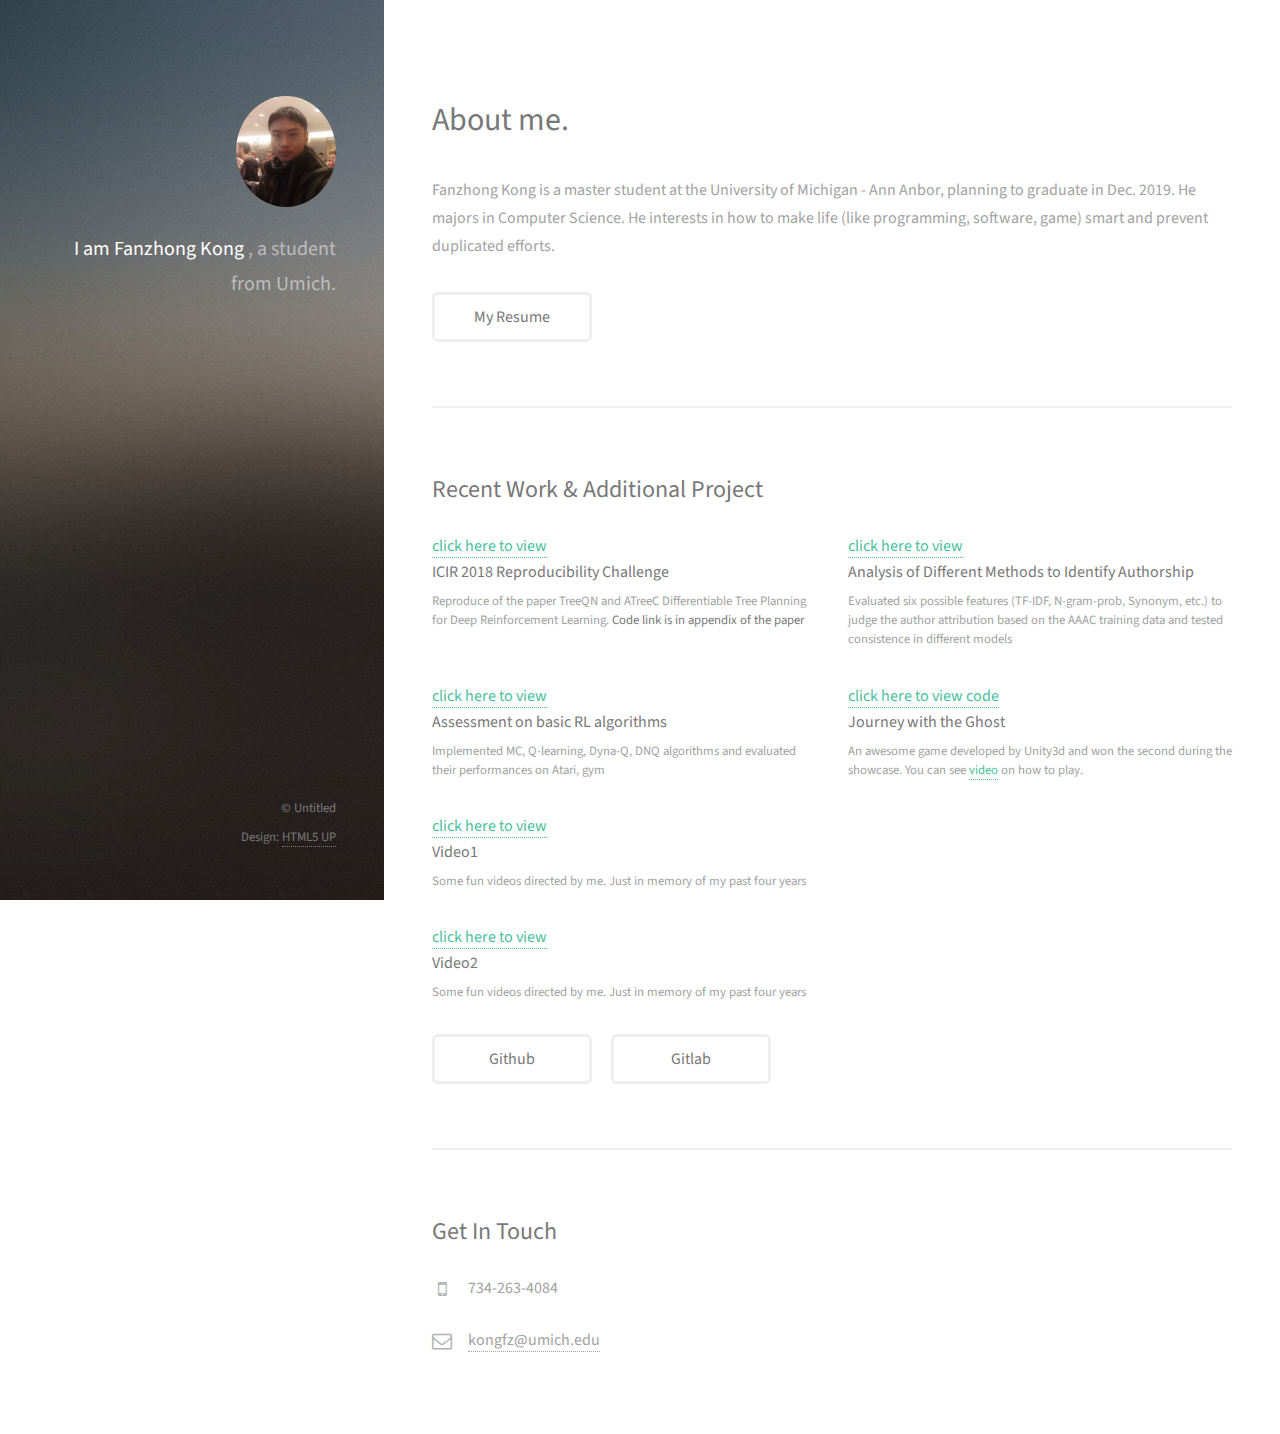
==== commit 5e4bde33: "website updated" ====
--- a/index.html
+++ b/index.html
@@ -19,7 +19,7 @@
 				<div class="inner">
 					<a href="#" class="image avatar"><img src="images/myPhoto.jpg" alt="" /></a>
 					<h1><strong>I am Fanzhong Kong </strong>, <br />
-					a student from UM and SJTU. <br />
+					a student from Umich. <br />
 				</div>
 			</header>
 
@@ -31,7 +31,7 @@
 						<header class="major">
 							<h2>About me.</h2>
 						</header>
-						<p>Fanzhong Kong is a dual degree program student at the University of Michigan and Shanghai JiaoTong University, planning to graduate in July 2018. He majors in Computer Science, Computer and Electrical engineering and enjoys programming. He interests how to make life (like programming, software, game) smart and prevent duplicated efforts. </p>
+						<p>Fanzhong Kong is a master student at the University of Michigan - Ann Anbor, planning to graduate in Dec. 2019. He majors in Computer Science. He interests in how to make life (like programming, software, game) smart and prevent duplicated efforts. </p>
 						<ul class="actions">
 							<li><a href="resume.pdf" class="button" target="_blank"> My Resume </a></li>
 						</ul>
@@ -39,7 +39,7 @@
 
 				<!-- Two -->
 					<section id="two">
-						<h2>Recent Work (some course works are not listed)</h2>
+						<h2>Recent Work & Additional Project </h2>
 						<div class="row">
 							<article class="6u 12u$(xsmall) work-item">
 								<a target="_blank" href="https://gitlab.eecs.umich.edu/kongfz/TreeQN_ATreeC_repro/blob/master/report.pdf">click here to view </a>
@@ -57,9 +57,9 @@
 								<p> Implemented MC, Q-learning, Dyna-Q, DNQ algorithms and evaluated their performances on Atari, gym </p>
 							</article>
 							<article class="6u$ 12u$(xsmall) work-item">
-								<a target="_blank" href="https://github.com/kongfanzhong/Search_engine">click here to view </a>
-								<h3>Wiki Search Engine</h3>
-								<p>Developed a search engine for part of Wikipedia using Flask and Jinjia libraries with page rank algorithm</p>
+								<a href = "https://gitlab.eecs.umich.edu/kongfz/EECS494P3.git"> click here to view code </a>
+								<h3>Journey with the Ghost </h3>
+								<p>An awesome game developed by Unity3d and won the second during the showcase. You can see <a href = "https://www.youtube.com/watch?v=B8Ah5KkQdf0" >video</a> on how to play.</p>
 							</article>
 							<article class="6u$ 12u$(xsmall) work-item">
 								<a target="_blank" href="https://youtu.be/270kxqBGDgU">click here to view </a>
@@ -100,326 +100,6 @@
 						</div>
 					</section>
 
-				<!-- Four -->
-				<!--
-					<section id="four">
-						<h2>Elements</h2>
-
-						<section>
-							<h4>Text</h4>
-							<p>This is <b>bold</b> and this is <strong>strong</strong>. This is <i>italic</i> and this is <em>emphasized</em>.
-							This is <sup>superscript</sup> text and this is <sub>subscript</sub> text.
-							This is <u>underlined</u> and this is code: <code>for (;;) { ... }</code>. Finally, <a href="#">this is a link</a>.</p>
-							<hr />
-							<header>
-								<h4>Heading with a Subtitle</h4>
-								<p>Lorem ipsum dolor sit amet nullam id egestas urna aliquam</p>
-							</header>
-							<p>Nunc lacinia ante nunc ac lobortis. Interdum adipiscing gravida odio porttitor sem non mi integer non faucibus ornare mi ut ante amet placerat aliquet. Volutpat eu sed ante lacinia sapien lorem accumsan varius montes viverra nibh in adipiscing blandit tempus accumsan.</p>
-							<header>
-								<h5>Heading with a Subtitle</h5>
-								<p>Lorem ipsum dolor sit amet nullam id egestas urna aliquam</p>
-							</header>
-							<p>Nunc lacinia ante nunc ac lobortis. Interdum adipiscing gravida odio porttitor sem non mi integer non faucibus ornare mi ut ante amet placerat aliquet. Volutpat eu sed ante lacinia sapien lorem accumsan varius montes viverra nibh in adipiscing blandit tempus accumsan.</p>
-							<hr />
-							<h2>Heading Level 2</h2>
-							<h3>Heading Level 3</h3>
-							<h4>Heading Level 4</h4>
-							<h5>Heading Level 5</h5>
-							<h6>Heading Level 6</h6>
-							<hr />
-							<h5>Blockquote</h5>
-							<blockquote>Fringilla nisl. Donec accumsan interdum nisi, quis tincidunt felis sagittis eget tempus euismod. Vestibulum ante ipsum primis in faucibus vestibulum. Blandit adipiscing eu felis iaculis volutpat ac adipiscing accumsan faucibus. Vestibulum ante ipsum primis in faucibus lorem ipsum dolor sit amet nullam adipiscing eu felis.</blockquote>
-							<h5>Preformatted</h5>
-							<pre><code>i = 0;
-
-while (!deck.isInOrder()) {
-print 'Iteration ' + i;
-deck.shuffle();
-i++;
-}
-
-print 'It took ' + i + ' iterations to sort the deck.';</code></pre>
-						</section>
-
-						<section>
-							<h4>Lists</h4>
-							<div class="row">
-								<div class="6u 12u$(xsmall)">
-									<h5>Unordered</h5>
-									<ul>
-										<li>Dolor pulvinar etiam magna etiam.</li>
-										<li>Sagittis adipiscing lorem eleifend.</li>
-										<li>Felis enim feugiat dolore viverra.</li>
-									</ul>
-									<h5>Alternate</h5>
-									<ul class="alt">
-										<li>Dolor pulvinar etiam magna etiam.</li>
-										<li>Sagittis adipiscing lorem eleifend.</li>
-										<li>Felis enim feugiat dolore viverra.</li>
-									</ul>
-								</div>
-								<div class="6u$ 12u$(xsmall)">
-									<h5>Ordered</h5>
-									<ol>
-										<li>Dolor pulvinar etiam magna etiam.</li>
-										<li>Etiam vel felis at lorem sed viverra.</li>
-										<li>Felis enim feugiat dolore viverra.</li>
-										<li>Dolor pulvinar etiam magna etiam.</li>
-										<li>Etiam vel felis at lorem sed viverra.</li>
-										<li>Felis enim feugiat dolore viverra.</li>
-									</ol>
-									<h5>Icons</h5>
-									<ul class="icons">
-										<li><a href="#" class="icon fa-twitter"><span class="label">Twitter</span></a></li>
-										<li><a href="#" class="icon fa-facebook"><span class="label">Facebook</span></a></li>
-										<li><a href="#" class="icon fa-instagram"><span class="label">Instagram</span></a></li>
-										<li><a href="#" class="icon fa-github"><span class="label">Github</span></a></li>
-										<li><a href="#" class="icon fa-dribbble"><span class="label">Dribbble</span></a></li>
-										<li><a href="#" class="icon fa-tumblr"><span class="label">Tumblr</span></a></li>
-									</ul>
-								</div>
-							</div>
-							<h5>Actions</h5>
-							<ul class="actions">
-								<li><a href="#" class="button special">Default</a></li>
-								<li><a href="#" class="button">Default</a></li>
-							</ul>
-							<ul class="actions small">
-								<li><a href="#" class="button special small">Small</a></li>
-								<li><a href="#" class="button small">Small</a></li>
-							</ul>
-							<div class="row">
-								<div class="6u 12u$(small)">
-									<ul class="actions vertical">
-										<li><a href="#" class="button special">Default</a></li>
-										<li><a href="#" class="button">Default</a></li>
-									</ul>
-								</div>
-								<div class="6u$ 12u$(small)">
-									<ul class="actions vertical small">
-										<li><a href="#" class="button special small">Small</a></li>
-										<li><a href="#" class="button small">Small</a></li>
-									</ul>
-								</div>
-								<div class="6u 12u$(small)">
-									<ul class="actions vertical">
-										<li><a href="#" class="button special fit">Default</a></li>
-										<li><a href="#" class="button fit">Default</a></li>
-									</ul>
-								</div>
-								<div class="6u$ 12u$(small)">
-									<ul class="actions vertical small">
-										<li><a href="#" class="button special small fit">Small</a></li>
-										<li><a href="#" class="button small fit">Small</a></li>
-									</ul>
-								</div>
-							</div>
-						</section>
-
-						<section>
-							<h4>Table</h4>
-							<h5>Default</h5>
-							<div class="table-wrapper">
-								<table>
-									<thead>
-										<tr>
-											<th>Name</th>
-											<th>Description</th>
-											<th>Price</th>
-										</tr>
-									</thead>
-									<tbody>
-										<tr>
-											<td>Item One</td>
-											<td>Ante turpis integer aliquet porttitor.</td>
-											<td>29.99</td>
-										</tr>
-										<tr>
-											<td>Item Two</td>
-											<td>Vis ac commodo adipiscing arcu aliquet.</td>
-											<td>19.99</td>
-										</tr>
-										<tr>
-											<td>Item Three</td>
-											<td> Morbi faucibus arcu accumsan lorem.</td>
-											<td>29.99</td>
-										</tr>
-										<tr>
-											<td>Item Four</td>
-											<td>Vitae integer tempus condimentum.</td>
-											<td>19.99</td>
-										</tr>
-										<tr>
-											<td>Item Five</td>
-											<td>Ante turpis integer aliquet porttitor.</td>
-											<td>29.99</td>
-										</tr>
-									</tbody>
-									<tfoot>
-										<tr>
-											<td colspan="2"></td>
-											<td>100.00</td>
-										</tr>
-									</tfoot>
-								</table>
-							</div>
-
-							<h5>Alternate</h5>
-							<div class="table-wrapper">
-								<table class="alt">
-									<thead>
-										<tr>
-											<th>Name</th>
-											<th>Description</th>
-											<th>Price</th>
-										</tr>
-									</thead>
-									<tbody>
-										<tr>
-											<td>Item One</td>
-											<td>Ante turpis integer aliquet porttitor.</td>
-											<td>29.99</td>
-										</tr>
-										<tr>
-											<td>Item Two</td>
-											<td>Vis ac commodo adipiscing arcu aliquet.</td>
-											<td>19.99</td>
-										</tr>
-										<tr>
-											<td>Item Three</td>
-											<td> Morbi faucibus arcu accumsan lorem.</td>
-											<td>29.99</td>
-										</tr>
-										<tr>
-											<td>Item Four</td>
-											<td>Vitae integer tempus condimentum.</td>
-											<td>19.99</td>
-										</tr>
-										<tr>
-											<td>Item Five</td>
-											<td>Ante turpis integer aliquet porttitor.</td>
-											<td>29.99</td>
-										</tr>
-									</tbody>
-									<tfoot>
-										<tr>
-											<td colspan="2"></td>
-											<td>100.00</td>
-										</tr>
-									</tfoot>
-								</table>
-							</div>
-						</section>
-
-						<section>
-							<h4>Buttons</h4>
-							<ul class="actions">
-								<li><a href="#" class="button special">Special</a></li>
-								<li><a href="#" class="button">Default</a></li>
-							</ul>
-							<ul class="actions">
-								<li><a href="#" class="button big">Big</a></li>
-								<li><a href="#" class="button">Default</a></li>
-								<li><a href="#" class="button small">Small</a></li>
-							</ul>
-							<ul class="actions fit">
-								<li><a href="#" class="button special fit">Fit</a></li>
-								<li><a href="#" class="button fit">Fit</a></li>
-							</ul>
-							<ul class="actions fit small">
-								<li><a href="#" class="button special fit small">Fit + Small</a></li>
-								<li><a href="#" class="button fit small">Fit + Small</a></li>
-							</ul>
-							<ul class="actions">
-								<li><a href="#" class="button special icon fa-download">Icon</a></li>
-								<li><a href="#" class="button icon fa-download">Icon</a></li>
-							</ul>
-							<ul class="actions">
-								<li><span class="button special disabled">Special</span></li>
-								<li><span class="button disabled">Default</span></li>
-							</ul>
-						</section>
-
-						<section>
-							<h4>Form</h4>
-							<form method="post" action="#">
-								<div class="row uniform 50%">
-									<div class="6u 12u$(xsmall)">
-										<input type="text" name="demo-name" id="demo-name" value="" placeholder="Name" />
-									</div>
-									<div class="6u$ 12u$(xsmall)">
-										<input type="email" name="demo-email" id="demo-email" value="" placeholder="Email" />
-									</div>
-									<div class="12u$">
-										<div class="select-wrapper">
-											<select name="demo-category" id="demo-category">
-												<option value="">- Category -</option>
-												<option value="1">Manufacturing</option>
-												<option value="1">Shipping</option>
-												<option value="1">Administration</option>
-												<option value="1">Human Resources</option>
-											</select>
-										</div>
-									</div>
-									<div class="4u 12u$(small)">
-										<input type="radio" id="demo-priority-low" name="demo-priority" checked>
-										<label for="demo-priority-low">Low Priority</label>
-									</div>
-									<div class="4u 12u$(small)">
-										<input type="radio" id="demo-priority-normal" name="demo-priority">
-										<label for="demo-priority-normal">Normal Priority</label>
-									</div>
-									<div class="4u$ 12u(small)">
-										<input type="radio" id="demo-priority-high" name="demo-priority">
-										<label for="demo-priority-high">High Priority</label>
-									</div>
-									<div class="6u 12u$(small)">
-										<input type="checkbox" id="demo-copy" name="demo-copy">
-										<label for="demo-copy">Email me a copy of this message</label>
-									</div>
-									<div class="6u$ 12u$(small)">
-										<input type="checkbox" id="demo-human" name="demo-human" checked>
-										<label for="demo-human">I am a human and not a robot</label>
-									</div>
-									<div class="12u$">
-										<textarea name="demo-message" id="demo-message" placeholder="Enter your message" rows="6"></textarea>
-									</div>
-									<div class="12u$">
-										<ul class="actions">
-											<li><input type="submit" value="Send Message" class="special" /></li>
-											<li><input type="reset" value="Reset" /></li>
-										</ul>
-									</div>
-								</div>
-							</form>
-						</section>
-
-						<section>
-							<h4>Image</h4>
-							<h5>Fit</h5>
-							<div class="box alt">
-								<div class="row 50% uniform">
-									<div class="12u$"><span class="image fit"><img src="images/fulls/05.jpg" alt="" /></span></div>
-									<div class="4u"><span class="image fit"><img src="images/thumbs/01.jpg" alt="" /></span></div>
-									<div class="4u"><span class="image fit"><img src="images/thumbs/02.jpg" alt="" /></span></div>
-									<div class="4u$"><span class="image fit"><img src="images/thumbs/03.jpg" alt="" /></span></div>
-									<div class="4u"><span class="image fit"><img src="images/thumbs/04.jpg" alt="" /></span></div>
-									<div class="4u"><span class="image fit"><img src="images/thumbs/05.jpg" alt="" /></span></div>
-									<div class="4u$"><span class="image fit"><img src="images/thumbs/06.jpg" alt="" /></span></div>
-									<div class="4u"><span class="image fit"><img src="images/thumbs/03.jpg" alt="" /></span></div>
-									<div class="4u"><span class="image fit"><img src="images/thumbs/02.jpg" alt="" /></span></div>
-									<div class="4u$"><span class="image fit"><img src="images/thumbs/01.jpg" alt="" /></span></div>
-								</div>
-							</div>
-							<h5>Left &amp; Right</h5>
-							<p><span class="image left"><img src="images/avatar.jpg" alt="" /></span>Fringilla nisl. Donec accumsan interdum nisi, quis tincidunt felis sagittis eget. tempus euismod. Vestibulum ante ipsum primis in faucibus vestibulum. Blandit adipiscing eu felis iaculis volutpat ac adipiscing accumsan eu faucibus. Integer ac pellentesque praesent tincidunt felis sagittis eget. tempus euismod. Vestibulum ante ipsum primis in faucibus vestibulum. Blandit adipiscing eu felis iaculis volutpat ac adipiscing accumsan eu faucibus. Integer ac pellentesque praesent. Donec accumsan interdum nisi, quis tincidunt felis sagittis eget. tempus euismod. Vestibulum ante ipsum primis in faucibus vestibulum. Blandit adipiscing eu felis iaculis volutpat ac adipiscing accumsan eu faucibus. Integer ac pellentesque praesent tincidunt felis sagittis eget. tempus euismod. Vestibulum ante ipsum primis in faucibus vestibulum. Blandit adipiscing eu felis iaculis volutpat ac adipiscing accumsan eu faucibus. Integer ac pellentesque praesent.</p>
-							<p><span class="image right"><img src="images/avatar.jpg" alt="" /></span>Fringilla nisl. Donec accumsan interdum nisi, quis tincidunt felis sagittis eget. tempus euismod. Vestibulum ante ipsum primis in faucibus vestibulum. Blandit adipiscing eu felis iaculis volutpat ac adipiscing accumsan eu faucibus. Integer ac pellentesque praesent tincidunt felis sagittis eget. tempus euismod. Vestibulum ante ipsum primis in faucibus vestibulum. Blandit adipiscing eu felis iaculis volutpat ac adipiscing accumsan eu faucibus. Integer ac pellentesque praesent. Donec accumsan interdum nisi, quis tincidunt felis sagittis eget. tempus euismod. Vestibulum ante ipsum primis in faucibus vestibulum. Blandit adipiscing eu felis iaculis volutpat ac adipiscing accumsan eu faucibus. Integer ac pellentesque praesent tincidunt felis sagittis eget. tempus euismod. Vestibulum ante ipsum primis in faucibus vestibulum. Blandit adipiscing eu felis iaculis volutpat ac adipiscing accumsan eu faucibus. Integer ac pellentesque praesent.</p>
-						</section>
-
-					</section>
-				-->
-
 			</div>
 
 		<!-- Footer -->
